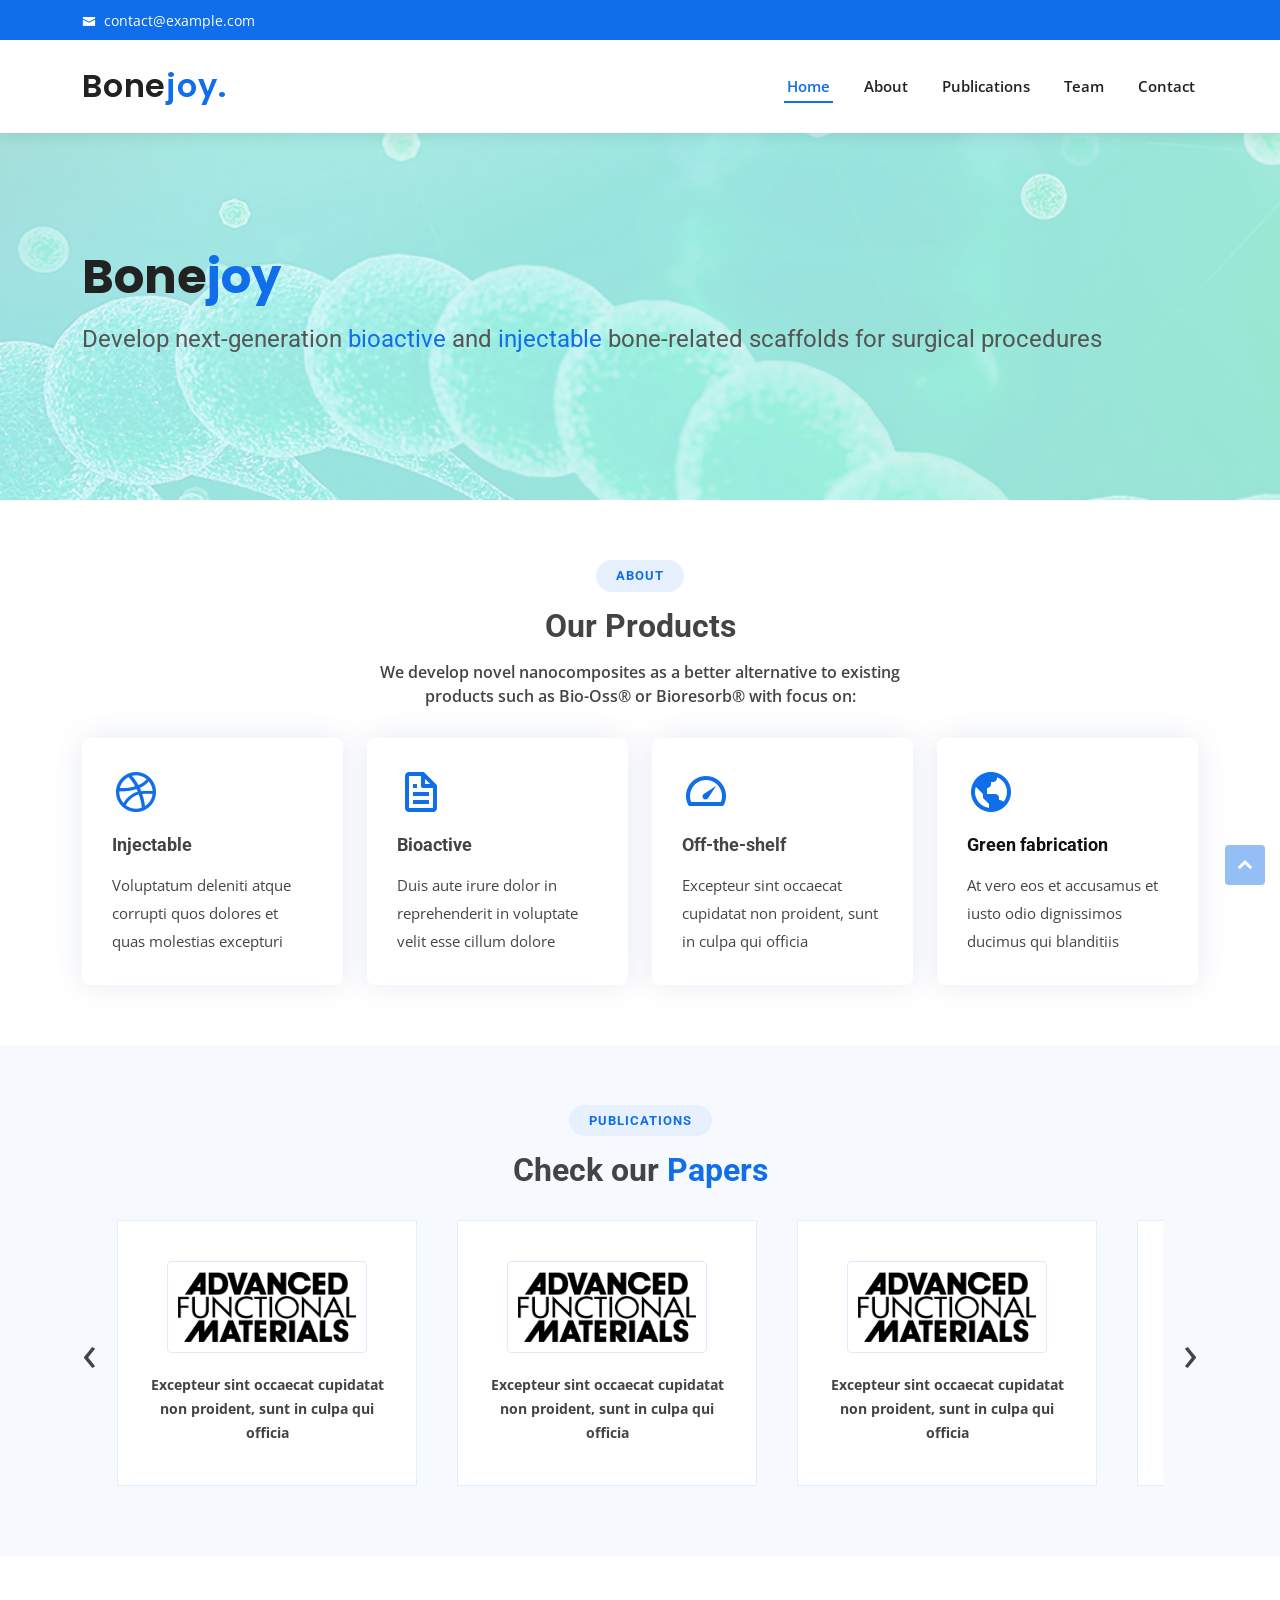
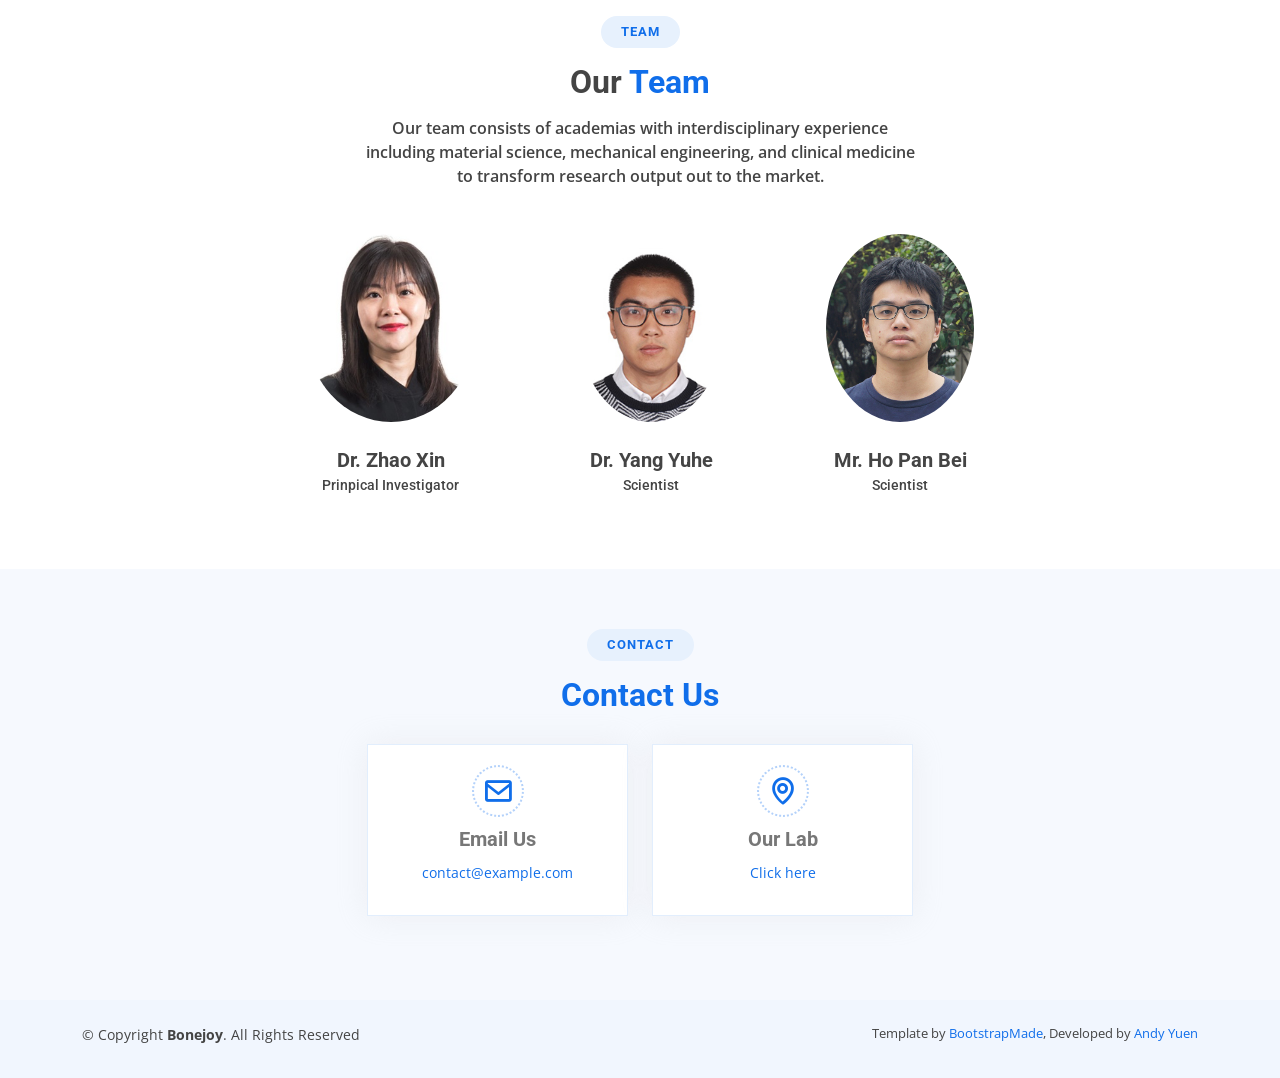
==== index.html @ 1396956a "first commit" ====
<!DOCTYPE html>
<html lang="en">

<head>
  <meta charset="utf-8">
  <meta content="width=device-width, initial-scale=1.0" name="viewport">

  <title>BizLand Bootstrap Template - Index</title>
  <meta content="" name="description">
  <meta content="" name="keywords">

  <!-- Favicons -->
  <link href="assets/img/favicon.png" rel="icon">
  <link href="assets/img/apple-touch-icon.png" rel="apple-touch-icon">

  <!-- Google Fonts -->
  <link href="https://fonts.googleapis.com/css?family=Open+Sans:300,300i,400,400i,600,600i,700,700i|Roboto:300,300i,400,400i,500,500i,600,600i,700,700i|Poppins:300,300i,400,400i,500,500i,600,600i,700,700i" rel="stylesheet">

  <!-- Vendor CSS Files -->
  <link href="assets/vendor/bootstrap/css/bootstrap.min.css" rel="stylesheet">
  <link href="assets/vendor/icofont/icofont.min.css" rel="stylesheet">
  <link href="assets/vendor/boxicons/css/boxicons.min.css" rel="stylesheet">
  <link href="assets/vendor/owl.carousel/assets/owl.carousel.min.css" rel="stylesheet">
  <link href="assets/vendor/venobox/venobox.css" rel="stylesheet">
  <link href="assets/vendor/aos/aos.css" rel="stylesheet">

  <!-- Template Main CSS File -->
  <link href="assets/css/style.css" rel="stylesheet">

  <!-- =======================================================
  * Template Name: BizLand - v2.0.3
  * Template URL: https://bootstrapmade.com/bizland-bootstrap-business-template/
  * Author: BootstrapMade.com
  * License: https://bootstrapmade.com/license/
  ======================================================== -->
</head>

<body onload="init()">

  <!-- ======= Top Bar ======= -->
  <div id="topbar" class="d-none d-lg-flex align-items-center fixed-top">
    <div class="container d-flex">
      <div class="contact-info me-auto">
        <i class="icofont-envelope"></i> <a href="mailto:contact@example.com">contact@example.com</a>
      </div>
      <!--
      <div class="change-lang">
          <a href="./index.html"> CN </a>
          <a href="./index.html"> EN </a>
      </div>
      -->
    </div>
  </div>

  <!-- ======= Header ======= -->
  <header id="header" class="fixed-top">
    <div class="container d-flex align-items-center">

      <h1 class="logo me-auto"><a href="index.html">Bone<span>joy.</span></a></h1>
      <!-- Uncomment below if you prefer to use an image logo -->
      <!-- <a href="index.html" class="logo me-auto"><img src="assets/img/logo.png" alt=""></a>-->

      <nav class="nav-menu d-none d-lg-block">
        <ul>
          <li class="active"><a href="index.html">Home</a></li>
          <li><a href="#featured-services">About</a></li>
          <li><a href="#services">Publications</a></li>
          <li><a href="#team">Team</a></li>
          <li><a href="#contact">Contact</a></li>
          <div class='mobile-nav-sep' style='display: none;'></div>
          <li class="drop-down mobile-nav-lang" style="display: none;">
          <a href="">Language</a>
            <ul>
              <li><a href="#">CN</a></li>
              <li><a href="#">EN</a></li>
            </ul>
          </li>
        </ul>
      </nav><!-- .nav-menu -->

    </div>
  </header><!-- End Header -->

  <!-- ======= Hero Section ======= -->
  <section id="hero" class="d-flex align-items-center">
    <div class="container" data-aos="zoom-out" data-aos-delay="100">
      <h1>Bone<span>joy<span></h1>
      <h2>Develop next-generation <span style='color: #106eea;'>bioactive</span> and
      <span style='color: #106eea;'>injectable</span> bone-related scaffolds for surgical procedures </h2>
    </div>
  </section><!-- End Hero -->

  <main id="main">

    <!-- ======= Featured Services Section ======= -->
    <section id="featured-services" class="featured-services">
      <div class="container" data-aos="fade-up">

        <div class="section-title">
          <h2>About</h2>
          <h3>Our Products</h3>
          <p>We develop novel nanocomposites as a better alternative to existing products such as Bio-Oss® or Bioresorb® with focus on: </p>
        </div>

        <div class="row">
          <div class="col-md-6 col-lg-3 d-flex align-items-stretch mb-5 mb-lg-0">
            <div class="icon-box" data-aos="fade-up" data-aos-delay="100">
              <div class="icon"><i class="bx bxl-dribbble"></i></div>
              <h4 class="title">Injectable</h4>
              <p class="description">Voluptatum deleniti atque corrupti quos dolores et quas molestias excepturi</p>
            </div>
          </div>

          <div class="col-md-6 col-lg-3 d-flex align-items-stretch mb-5 mb-lg-0">
            <div class="icon-box" data-aos="fade-up" data-aos-delay="200">
              <div class="icon"><i class="bx bx-file"></i></div>
              <h4 class="title">Bioactive</h4>
              <p class="description">Duis aute irure dolor in reprehenderit in voluptate velit esse cillum dolore</p>
            </div>
          </div>

          <div class="col-md-6 col-lg-3 d-flex align-items-stretch mb-5 mb-lg-0">
            <div class="icon-box" data-aos="fade-up" data-aos-delay="300">
              <div class="icon"><i class="bx bx-tachometer"></i></div>
              <h4 class="title">Off-the-shelf</h4>
              <p class="description">Excepteur sint occaecat cupidatat non proident, sunt in culpa qui officia</p>
            </div>
          </div>

          <div class="col-md-6 col-lg-3 d-flex align-items-stretch mb-5 mb-lg-0">
            <div class="icon-box" data-aos="fade-up" data-aos-delay="400">
              <div class="icon"><i class="bx bx-world"></i></div>
              <h4 class="title"><a href="">Green fabrication</a></h4>
              <p class="description">At vero eos et accusamus et iusto odio dignissimos ducimus qui blanditiis</p>
            </div>
          </div>

        </div>

      </div>
    </section><!-- End Featured Services Section -->

    <!-- ======= Services Section ======= -->
    <section id="services" class="services section-bg">
      <div class="container" data-aos="fade-up">

        <div class="section-title paper-title">
          <h2>Publications</h2>
          <h3>Check our <span>Papers</span></h3>
          <!--
          <p>Ut possimus qui ut temporibus culpa velit eveniet modi omnis est adipisci expedita at voluptas atque vitae autem.</p>
          -->
        </div>

        <div class='paper-slider-wrapper'>

          <div id="left-arrow" class="slider-arrow">
            <span onclick="slide(this);">&#x2039;</span>
          </div>

          <div class="paper-slider" id="paper-slider">
            <div class="paper-row" id="paper-row">

                <div class="icon-box paper-block">
                  <div class="icon">
                    <img src="./assets/img/publications/AFM.jpg" style='width:100%'/>
                  </div>
                  <p><b>Excepteur sint occaecat cupidatat non proident, sunt in culpa qui officia</b></p>
                </div>

                <div class="icon-box paper-block">
                  <div class="icon">
                    <img src="./assets/img/publications/AFM.jpg" style='width:100%'/>
                  </div>
                  <p><b>Excepteur sint occaecat cupidatat non proident, sunt in culpa qui officia</b></p>
                </div>

                <div class="icon-box paper-block">
                  <div class="icon">
                    <img src="./assets/img/publications/AFM.jpg" style='width:100%'/>
                  </div>
                  <p><b>Excepteur sint occaecat cupidatat non proident, sunt in culpa qui officia</b></p>
                </div>

                <div class="icon-box paper-block">
                  <div class="icon">
                    <img src="./assets/img/publications/AFM.jpg" style='width:100%'/>
                  </div>
                  <p><b>Excepteur sint occaecat cupidatat non proident, sunt in culpa qui officia</b></p>
                </div>

                <div class="icon-box paper-block">
                  <div class="icon">
                    <img src="./assets/img/publications/AFM.jpg" style='width:100%'/>
                  </div>
                  <p><b>Excepteur sint occaecat cupidatat non proident, sunt in culpa qui officia</b></p>
                </div>

                <div class="icon-box paper-block">
                  <div class="icon">
                    <img src="./assets/img/publications/AFM.jpg" style='width:100%'/>
                  </div>
                  <p><b>Excepteur sint occaecat cupidatat non proident, sunt in culpa qui officia</b></p>
                </div>

                <div class="icon-box paper-block">
                  <div class="icon">
                    <img src="./assets/img/publications/AFM.jpg" style='width:100%'/>
                  </div>
                  <p><b>Excepteur sint occaecat cupidatat non proident, sunt in culpa qui officia</b></p>
                </div>

                <div class="icon-box paper-block">
                  <div class="icon">
                    <img src="./assets/img/publications/AFM.jpg" style='width:100%'/>
                  </div>
                  <p><b>Excepteur sint occaecat cupidatat non proident, sunt in culpa qui officia</b></p>
                </div>

                <div class="icon-box paper-block">
                  <div class="icon">
                    <img src="./assets/img/publications/AFM.jpg" style='width:100%'/>
                  </div>
                  <p><b>Excepteur sint occaecat cupidatat non proident, sunt in culpa qui officia</b></p>
                </div>

                <div class="icon-box paper-block">
                  <div class="icon">
                    <img src="./assets/img/publications/AFM.jpg" style='width:100%'/>
                  </div>
                  <p><b>Excepteur sint occaecat cupidatat non proident, sunt in culpa qui officia</b></p>
                </div>

                <div class="icon-box paper-block">
                  <div class="icon">
                    <img src="./assets/img/publications/AFM.jpg" style='width:100%'/>
                  </div>
                  <p><b>Excepteur sint occaecat cupidatat non proident, sunt in culpa qui officia</b></p>
                </div>

            </div>
          </div>

          <div id="right-arrow" class="slider-arrow">
            <span onclick="slide(this)">&#x203A;</span>
          </div>

        </div>

      </div>
    </section><!-- End Services Section -->

    <!-- ======= Team Section ======= -->
    <section id="team" class="team">
      <div class="container" data-aos="fade-up" style="">

        <div class="section-title">
          <h2>Team</h2>
          <h3>Our <span>Team</span></h3>
          <p>Our team consists of academias with interdisciplinary experience including material science, mechanical engineering, and clinical medicine to transform research output out to the market.</p>
        </div>

        <div style="width: 100%; display: flex; justify-content: center;">
          <div class="teamRow" style='display:flex; flex-direction: row; justify-content: space-between; align-items: flex-start; flex-wrap: wrap;'>

            <div class="testimonial-item" onclick="window.open('http://www.zhaobiomaterialsgroup.com/Team?product_id=10');">
              <img src="assets/img/team/xz.png" class="testimonial-img" alt="">
              <h3>Dr. Zhao Xin</h3>
              <h4>Prinpical Investigator</h4>
            </div>

            <div class="testimonial-item" onclick="window.open('http://www.zhaobiomaterialsgroup.com/Team?product_id=4');">
              <img src="assets/img/team/yuhe.jpg" class="testimonial-img" alt="">
              <h3>Dr. Yang Yuhe</h3>
              <h4>Scientist</h4>
            </div>

            <div class="testimonial-item"  onclick="window.open('http://www.zhaobiomaterialsgroup.com/Team?product_id=11');">
              <img src="assets/img/team/beibei.jpg" class="testimonial-img" alt="">
              <h3>Mr. Ho Pan Bei</h3>
              <h4>Scientist</h4>
            </div>
          </div>
        </div>

      </div>
    </section><!-- End Team Section -->

    <!-- ======= Contact Section ======= -->
    <section id="contact" class="contact section-bg">
      <div class="container" data-aos="fade-up">

        <div class="section-title">
          <h2>Contact</h2>
          <h3><span>Contact Us</span></h3>
          <!--
          <p>Ut possimus qui ut temporibus culpa velit eveniet modi omnis est adipisci expedita at voluptas atque vitae autem.</p>
          -->
        </div>

        <div class="row" style='justify-content: center;' data-aos="fade-up" data-aos-delay="100">

          <div class="col-lg-3 col-md-6">
            <div class="info-box  mb-4">
              <i class="bx bx-envelope"></i>
              <h3>Email Us</h3>
              <p><a href="">contact@example.com</a></p>
            </div>
          </div>

          <div class="col-lg-3 col-md-6">
            <div class="info-box  mb-4">
              <i class="bx bx-map"></i>
              <h3>Our Lab</h3>
              <p><a href="http://www.zhaobiomaterialsgroup.com/">Click here</a></p>
            </div>
          </div>

        </div>

      </div>
    </section><!-- End Contact Section -->

  </main><!-- End #main -->

  <!-- ======= Footer ======= -->
  <footer id="footer">

    <div class="container py-4">
      <div class="copyright">
        &copy; Copyright <strong><span>Bonejoy</span></strong>. All Rights Reserved
      </div>
      <div class="credits">
        <!-- All the links in the footer should remain intact. -->
        <!-- You can delete the links only if you purchased the pro version. -->
        <!-- Licensing information: https://bootstrapmade.com/license/ -->
        <!-- Purchase the pro version with working PHP/AJAX contact form: https://bootstrapmade.com/bizland-bootstrap-business-template/ -->
        Template by <a href="https://bootstrapmade.com/">BootstrapMade</a>, Developed by <a href="https://github.com/andy897221">Andy Yuen</a>
      </div>
    </div>
  </footer><!-- End Footer -->

  <div id="preloader"></div>
  <a href="#" class="back-to-top"><i class="icofont-simple-up"></i></a>

  <!-- Vendor JS Files -->
  <script src="assets/vendor/jquery/jquery.min.js"></script>
  <script src="assets/vendor/bootstrap/js/bootstrap.bundle.min.js"></script>
  <script src="assets/vendor/jquery.easing/jquery.easing.min.js"></script>
  <script src="assets/vendor/php-email-form/validate.js"></script>
  <script src="assets/vendor/waypoints/jquery.waypoints.min.js"></script>
  <script src="assets/vendor/counterup/counterup.min.js"></script>
  <script src="assets/vendor/owl.carousel/owl.carousel.min.js"></script>
  <script src="assets/vendor/isotope-layout/isotope.pkgd.min.js"></script>
  <script src="assets/vendor/venobox/venobox.min.js"></script>
  <script src="assets/vendor/aos/aos.js"></script>

  <!-- Template Main JS File -->
  <script src="assets/js/main.js"></script>
  <script src="assets/js/myMain.js"></script>

</body>

</html>
---- assets/css/style.css ----
/**
* Template Name: BizLand - v2.0.3
* Template URL: https://bootstrapmade.com/bizland-bootstrap-business-template/
* Author: BootstrapMade.com
* License: https://bootstrapmade.com/license/
*/

/*--------------------------------------------------------------
# General
--------------------------------------------------------------*/
body {
  font-family: "Open Sans", sans-serif;
  color: #444444;
}

a {
  color: #106eea;
  text-decoration: none;
}

a:hover {
  color: #3b8af2;
  text-decoration: none;
}

h1, h2, h3, h4, h5, h6 {
  font-family: "Roboto", sans-serif;
}

@media (prefers-reduced-motion: no-preference) {
  :root {
    scroll-behavior: auto;
  }
}

/*--------------------------------------------------------------
# Preloader
--------------------------------------------------------------*/
#preloader {
  position: fixed;
  top: 0;
  left: 0;
  right: 0;
  bottom: 0;
  z-index: 9999;
  overflow: hidden;
  background: #fff;
}

#preloader:before {
  content: "";
  position: fixed;
  top: calc(50% - 30px);
  left: calc(50% - 30px);
  border: 6px solid #106eea;
  border-top-color: #e2eefd;
  border-radius: 50%;
  width: 60px;
  height: 60px;
  -webkit-animation: animate-preloader 1s linear infinite;
  animation: animate-preloader 1s linear infinite;
}

@-webkit-keyframes animate-preloader {
  0% {
    transform: rotate(0deg);
  }
  100% {
    transform: rotate(360deg);
  }
}

@keyframes animate-preloader {
  0% {
    transform: rotate(0deg);
  }
  100% {
    transform: rotate(360deg);
  }
}

/*--------------------------------------------------------------
# Back to top button
--------------------------------------------------------------*/
.back-to-top {
  position: fixed;
  display: none;
  right: 15px;
  bottom: 15px;
  z-index: 99999;
}

.back-to-top i {
  display: flex;
  align-items: center;
  justify-content: center;
  font-size: 24px;
  width: 40px;
  height: 40px;
  border-radius: 4px;
  background: #106eea;
  color: #fff;
  transition: all 0.4s;
}

.back-to-top i:hover {
  background: #3284f1;
  color: #fff;
}

/*--------------------------------------------------------------
# Disable aos animation delay on mobile devices
--------------------------------------------------------------*/
@media screen and (max-width: 768px) {
  [data-aos-delay] {
    transition-delay: 0 !important;
  }
}

/*--------------------------------------------------------------
# Top Bar
--------------------------------------------------------------*/

.change-lang a {
  color: white;
  margin: 0 5px;
}

.change-lang a:hover {
  text-decoration-color: white;
  text-decoration: underline !important;
}

#topbar {
  background: #106eea;
  height: 40px;
  font-size: 14px;
  transition: all 0.5s;
  color: #fff;
}

#topbar.topbar-scrolled {
  top: -40px;
}

#topbar .contact-info a {
  line-height: 1;
  color: #fff;
  transition: 0.3s;
}

#topbar .contact-info a:hover {
  text-decoration: underline;
}

#topbar .contact-info i {
  padding-right: 4px;
  margin-left: 15px;
}

#topbar .contact-info i:first-child {
  margin-left: 0;
}

#topbar .social-links a {
  color: rgba(255, 255, 255, 0.6);
  padding-left: 15px;
  display: inline-block;
  line-height: 1px;
  transition: 0.3s;
}

#topbar .social-links a:hover {
  color: #fff;
}

/*--------------------------------------------------------------
# Header
--------------------------------------------------------------*/
#header {
  background: #fff;
  transition: all 0.5s;
  z-index: 997;
  padding: 25px 0;
  top: 40px;
  box-shadow: 0px 2px 15px rgba(0, 0, 0, 0.1);
}

#header.header-scrolled {
  top: 0;
  padding: 15px;
}

#header .logo {
  font-size: 32px;
  margin: 0;
  padding: 0;
  line-height: 1;
  font-weight: 600;
  letter-spacing: 0.8px;
  font-family: "Poppins", sans-serif;
}

#header .logo a {
  color: #222222;
}

#header .logo a span {
  color: #106eea;
}

#header .logo img {
  max-height: 40px;
}

@media (max-width: 992px) {
  #header {
    padding: 15px;
    top: 0;
  }
  #header .logo {
    font-size: 28px;
  }
}

/*--------------------------------------------------------------
# Navigation Menu
--------------------------------------------------------------*/
/* Desktop Navigation */
.nav-menu ul {
  margin: 0;
  padding: 0;
  list-style: none;
}

.nav-menu > ul {
  display: flex;
}

.nav-menu > ul > li {
  position: relative;
  white-space: nowrap;
  padding: 10px 0 10px 28px;
}

.nav-menu a {
  display: block;
  position: relative;
  color: #222222;
  transition: 0.3s;
  font-size: 15px;
  font-weight: 600;
  padding: 0 3px;
  font-family: "Open Sans", sans-serif;
}

.nav-menu > ul > li > a:before {
  content: "";
  position: absolute;
  width: 100%;
  height: 2px;
  bottom: -5px;
  left: 0;
  background-color: #106eea;
  visibility: hidden;
  width: 0px;
  transition: all 0.3s ease-in-out 0s;
}

.nav-menu a:hover:before, .nav-menu li:hover > a:before, .nav-menu .active > a:before {
  visibility: visible;
  width: 100%;
}

.nav-menu a:hover, .nav-menu .active > a, .nav-menu li:hover > a {
  color: #106eea;
}

.nav-menu .drop-down ul {
  display: block;
  position: absolute;
  left: 26px;
  top: calc(100% + 30px);
  z-index: 99;
  opacity: 0;
  visibility: hidden;
  padding: 10px 0;
  background: #fff;
  box-shadow: 0px 0px 30px rgba(127, 137, 161, 0.25);
  transition: 0.3s;
}

.nav-menu .drop-down:hover > ul {
  opacity: 1;
  top: 100%;
  visibility: visible;
}

.nav-menu .drop-down li {
  min-width: 180px;
  position: relative;
}

.nav-menu .drop-down ul a {
  padding: 10px 20px;
  font-size: 14px;
  font-weight: 500;
  text-transform: none;
  color: #062b5b;
}

.nav-menu .drop-down ul a:hover, .nav-menu .drop-down ul .active > a, .nav-menu .drop-down ul li:hover > a {
  color: #106eea;
}

.nav-menu .drop-down > a:after {
  content: "\ea99";
  font-family: IcoFont;
  padding-left: 5px;
}

.nav-menu .drop-down .drop-down ul {
  top: 0;
  left: calc(100% - 30px);
}

.nav-menu .drop-down .drop-down:hover > ul {
  opacity: 1;
  top: 0;
  left: 100%;
}

.nav-menu .drop-down .drop-down > a {
  padding-right: 35px;
}

.nav-menu .drop-down .drop-down > a:after {
  content: "\eaa0";
  font-family: IcoFont;
  position: absolute;
  right: 15px;
}

@media (max-width: 1366px) {
  .nav-menu .drop-down .drop-down ul {
    left: -90%;
  }
  .nav-menu .drop-down .drop-down:hover > ul {
    left: -100%;
  }
  .nav-menu .drop-down .drop-down > a:after {
    content: "\ea9d";
  }
}

/* Mobile Navigation */
.mobile-nav .mobile-nav-sep {
  display: block !important;
  border-top: 1px solid grey;
  width: 200px;
  margin: 10px 0 10px 15px !important;
}

.mobile-nav .mobile-nav-lang {
  display: flex !important;
}

.mobile-nav-toggle {
  position: fixed;
  right: 15px;
  top: 15px;
  z-index: 9998;
  border: 0;
  background: none;
  font-size: 24px;
  transition: all 0.4s;
  outline: none !important;
  line-height: 1;
  cursor: pointer;
  text-align: right;
}

.mobile-nav-toggle i {
  color: #222222;
}

.mobile-nav {
  position: fixed;
  top: 55px;
  right: 15px;
  bottom: 15px;
  left: 15px;
  z-index: 9999;
  overflow-y: auto;
  background: #fff;
  transition: ease-in-out 0.2s;
  opacity: 0;
  visibility: hidden;
  border-radius: 10px;
  padding: 10px 0;
}

.mobile-nav * {
  margin: 0;
  padding: 0;
  list-style: none;
}

.mobile-nav a {
  display: block;
  position: relative;
  color: #222222;
  padding: 10px 20px;
  font-weight: 500;
  outline: none;
}

.mobile-nav a:hover, .mobile-nav .active > a, .mobile-nav li:hover > a {
  color: #106eea;
  text-decoration: none;
}

.mobile-nav .drop-down > a:after {
  content: "\ea99";
  font-family: IcoFont;
  padding-left: 10px;
  position: absolute;
  right: 15px;
}

.mobile-nav .active.drop-down > a:after {
  content: "\eaa1";
}

.mobile-nav .drop-down > a {
  padding-right: 35px;
}

.mobile-nav .drop-down ul {
  display: none;
  overflow: hidden;
}

.mobile-nav .drop-down li {
  padding-left: 20px;
}

.mobile-nav-overly {
  width: 100%;
  height: 100%;
  z-index: 9997;
  top: 0;
  left: 0;
  position: fixed;
  background: rgba(9, 9, 9, 0.6);
  overflow: hidden;
  display: none;
  transition: ease-in-out 0.2s;
}

.mobile-nav-active {
  overflow: hidden;
}

.mobile-nav-active .mobile-nav {
  opacity: 1;
  visibility: visible;
}

.mobile-nav-active .mobile-nav-toggle i {
  color: #fff;
}

/*--------------------------------------------------------------
# Hero Section
--------------------------------------------------------------*/

#hero {
  width: 100%;
  /*height: 75vh;*/
  height: 500px;
  background: url("../img/myhero-bg.jpg") top left;
  background-size: cover;
  position: relative;
}

#hero:before {
  content: "";
  background: rgba(255, 255, 255, 0.6);
  position: absolute;
  bottom: 0;
  top: 0;
  left: 0;
  right: 0;
}

#hero .container {
  position: relative;
  padding-top: 132px;
}

@media (max-width: 992px) {
  #hero .container {
    padding-top: 58px;
  }
}

#hero h1 {
  margin: 0;
  font-size: 48px;
  font-weight: 700;
  line-height: 56px;
  color: #222222;
  font-family: "Poppins", sans-serif;
}

#hero h1 span {
  color: #106eea;
}

#hero h2 {
  color: #555555;
  margin: 20px 0 30px 0;
  font-size: 24px;
  font-weight: 400;
}

#hero .btn-get-started {
  font-family: "Roboto", sans-serif;
  text-transform: uppercase;
  font-weight: 500;
  font-size: 14px;
  letter-spacing: 1px;
  display: inline-block;
  padding: 10px 28px;
  border-radius: 4px;
  transition: 0.5s;
  color: #fff;
  background: #106eea;
}

#hero .btn-get-started:hover {
  background: #247cf0;
}

#hero .btn-watch-video {
  font-size: 16px;
  display: inline-block;
  padding: 10px 25px 8px 40px;
  transition: 0.5s;
  margin-left: 25px;
  color: #222222;
  position: relative;
  font-weight: 600;
}

#hero .btn-watch-video i {
  color: #106eea;
  font-size: 32px;
  position: absolute;
  left: 0;
  top: 7px;
  transition: 0.3s;
}

#hero .btn-watch-video:hover {
  color: #106eea;
}

#hero .btn-watch-video:hover i {
  color: #3b8af2;
}

@media (min-width: 1024px) {
  #hero {
    background-attachment: fixed;
  }
}

@media (max-width: 768px) {
  #hero {
    height: 100vh;
  }
  #hero h1 {
    font-size: 28px;
    line-height: 36px;
  }
  #hero h2 {
    font-size: 18px;
    line-height: 24px;
    margin-bottom: 30px;
  }
  #hero .btn-get-started, #hero .btn-watch-video {
    font-size: 13px;
  }
}

@media (max-height: 500px) {
  #hero {
    height: 120vh;
  }
}

/*--------------------------------------------------------------
# Sections General
--------------------------------------------------------------*/
section {
  padding: 60px 0;
  overflow: hidden;
}

.section-bg {
  background-color: #f6f9fe;
}

.section-title {
  text-align: center;
  padding-bottom: 30px;
}

.section-title h2 {
  font-size: 13px;
  letter-spacing: 1px;
  font-weight: 700;
  padding: 8px 20px;
  margin: 0;
  background: #e7f1fd;
  color: #106eea;
  display: inline-block;
  text-transform: uppercase;
  border-radius: 50px;
}

.section-title h3 {
  margin: 15px 0 0 0;
  font-size: 32px;
  font-weight: 700;
}

.section-title h3 span {
  color: #106eea;
}

.section-title p {
  margin: 15px auto 0 auto;
  font-weight: 600;
}

@media (min-width: 1024px) {
  .section-title p {
    width: 50%;
  }
}

/*--------------------------------------------------------------
# Breadcrumbs
--------------------------------------------------------------*/
.breadcrumbs {
  padding: 20px 0;
  background-color: #f1f6fe;
  min-height: 40px;
  margin-top: 134px;
}

@media (max-width: 992px) {
  .breadcrumbs {
    margin-top: 58px;
  }
}

.breadcrumbs h2 {
  font-size: 24px;
  font-weight: 300;
  margin: 0;
}

@media (max-width: 992px) {
  .breadcrumbs h2 {
    margin: 0 0 10px 0;
  }
}

.breadcrumbs ol {
  display: flex;
  flex-wrap: wrap;
  list-style: none;
  padding: 0;
  margin: 0;
  font-size: 14px;
}

.breadcrumbs ol li + li {
  padding-left: 10px;
}

.breadcrumbs ol li + li::before {
  display: inline-block;
  padding-right: 10px;
  color: #6c757d;
  content: "/";
}

@media (max-width: 768px) {
  .breadcrumbs .d-flex {
    display: block !important;
  }
  .breadcrumbs ol {
    display: block;
  }
  .breadcrumbs ol li {
    display: inline-block;
  }
}

/*--------------------------------------------------------------
# Featured Services
--------------------------------------------------------------*/

.featured-services .icon-box {
  padding: 30px;
  position: relative;
  overflow: hidden;
  background: #fff;
  box-shadow: 0 0 29px 0 rgba(68, 88, 144, 0.12);
  transition: all 0.3s ease-in-out;
  border-radius: 8px;
  z-index: 1;
}

.featured-services .icon-box::before {
  content: '';
  position: absolute;
  background: #cbe0fb;
  right: 0;
  left: 0;
  bottom: 0;
  top: 100%;
  transition: all 0.3s;
  z-index: -1;
}

.featured-services .icon-box:hover::before {
  background: #106eea;
  top: 0;
  border-radius: 0px;
}

.featured-services .icon {
  margin-bottom: 15px;
}

.featured-services .icon i {
  font-size: 48px;
  line-height: 1;
  color: #106eea;
  transition: all 0.3s ease-in-out;
}

.featured-services .title {
  font-weight: 700;
  margin-bottom: 15px;
  font-size: 18px;
}

.featured-services .title a {
  color: #111;
}

.featured-services .description {
  font-size: 15px;
  line-height: 28px;
  margin-bottom: 0;
}

.featured-services .icon-box:hover .title a, .featured-services .icon-box:hover .description {
  color: #fff;
}

.featured-services .icon-box:hover .icon i {
  color: #fff;
}

/*--------------------------------------------------------------
# About
--------------------------------------------------------------*/
.about .content h3 {
  font-weight: 600;
  font-size: 26px;
}

.about .content ul {
  list-style: none;
  padding: 0;
}

.about .content ul li {
  display: flex;
  align-items: flex-start;
  margin-bottom: 35px;
}

.about .content ul li:first-child {
  margin-top: 35px;
}

.about .content ul i {
  background: #fff;
  box-shadow: 0px 6px 15px rgba(16, 110, 234, 0.12);
  font-size: 24px;
  padding: 20px;
  margin-right: 15px;
  color: #106eea;
  border-radius: 50px;
}

.about .content ul h5 {
  font-size: 18px;
  color: #555555;
}

.about .content ul p {
  font-size: 15px;
}

.about .content p:last-child {
  margin-bottom: 0;
}

/*--------------------------------------------------------------
# Skills
--------------------------------------------------------------*/
.skills .progress {
  height: 60px;
  display: block;
  background: none;
  border-radius: 0;
}

.skills .progress .skill {
  padding: 0;
  margin: 0 0 6px 0;
  text-transform: uppercase;
  display: block;
  font-weight: 600;
  font-family: "Poppins", sans-serif;
  color: #222222;
}

.skills .progress .skill .val {
  float: right;
  font-style: normal;
}

.skills .progress-bar-wrap {
  background: #e2eefd;
  height: 10px;
}

.skills .progress-bar {
  width: 1px;
  height: 10px;
  transition: .9s;
  background-color: #106eea;
}

/*--------------------------------------------------------------
# Counts
--------------------------------------------------------------*/
.counts {
  padding: 70px 0 60px;
}

.counts .count-box {
  padding: 30px 30px 25px 30px;
  width: 100%;
  position: relative;
  text-align: center;
  background: #f1f6fe;
}

.counts .count-box i {
  position: absolute;
  top: -28px;
  left: 50%;
  transform: translateX(-50%);
  font-size: 24px;
  background: #106eea;
  padding: 12px;
  color: #fff;
  border-radius: 50px;
  border: 5px solid #fff;
}

.counts .count-box span {
  font-size: 36px;
  display: block;
  font-weight: 600;
  color: #062b5b;
}

.counts .count-box p {
  padding: 0;
  margin: 0;
  font-family: "Roboto", sans-serif;
  font-size: 14px;
}

/*--------------------------------------------------------------
# Clients
--------------------------------------------------------------*/
.clients {
  padding: 15px 0;
  text-align: center;
}

.clients img {
  max-width: 45%;
  transition: all 0.4s ease-in-out;
  display: inline-block;
  padding: 15px 0;
}

.clients img:hover {
  transform: scale(1.15);
}

@media (max-width: 768px) {
  .clients img {
    max-width: 40%;
  }
}

/*--------------------------------------------------------------
# Services
--------------------------------------------------------------*/

@media (max-width: 992px) {

}

.paper-slider-wrapper {
  display: flex;
}

.slider-arrow {
  width: 20px;
  font-size: 50px;
  display: flex;
  align-items: center;
}

.slider-arrow > span {
  cursor: pointer;
}

.paper-title {
  padding-bottom: 20px !important;
}

.paper-slider {
  overflow-x: hidden;
}

#left-arrow {
  margin-right: 20px;
}

#right-arrow {
  margin-left: 20px;
}

.paper-row {
  display: flex;
  /* width: 2000px; */
  padding: 10px 0;
  position: relative;
  left: 0px;
  transition: all 300ms ease;
}

.paper-block:last-child {
  margin-right: 0 !important;
}

.paper-block:first-child {
  margin-left: 0 !important;
}

.paper-block {
  /* width: 300px !important; init by js*/
  margin: 0 20px;
  background-color: white;
}

.services .icon-box {
  text-align: center;
  border: 1px solid #e2eefd;
  padding: 40px 20px;
  transition: all ease-in-out 0.3s;
  background: #fff;
}

.services .icon-box .icon {
  margin: 0 auto;
  width: 200px;
  /* height: 64px; */
  padding: 10px;
  /* background: #f1f6fe; */
  border-radius: 4px;
  border: 1px solid #deebfd;
  display: flex;
  align-items: center;
  justify-content: center;
  margin-bottom: 20px;
  transition: ease-in-out 0.3s;
}

.services .icon-box .icon i {
  color: #3b8af2;
  font-size: 28px;
  transition: ease-in-out 0.3s;
}

.services .icon-box h4 {
  font-weight: 700;
  margin-bottom: 15px;
  font-size: 24px;
}

.services .icon-box h4 a {
  color: #222222;
  transition: ease-in-out 0.3s;
}

.services .icon-box p {
  line-height: 24px;
  font-size: 14px;
  margin-bottom: 0;
}

.services .icon-box:hover {
  border-color: #fff;
  box-shadow: 0px 0 25px 0 rgba(16, 110, 234, 0.1);
}

.services .icon-box:hover h4 a, .services .icon-box:hover .icon i {
  color: #106eea;
}

.services .icon-box:hover .icon {
  border-color: #106eea;
}

/*--------------------------------------------------------------
# Testimonials
--------------------------------------------------------------*/
.testimonials {
  padding: 80px 0;
  background: url("../img/testimonials-bg.jpg") no-repeat;
  background-position: center center;
  background-size: cover;
  position: relative;
}

.testimonials::before {
  content: "";
  position: absolute;
  left: 0;
  right: 0;
  top: 0;
  bottom: 0;
  background: rgba(0, 0, 0, 0.7);
}

.testimonials .section-header {
  margin-bottom: 40px;
}

.teamRow {
  width: 100%;
}

@media (min-width: 992px) {
  .teamRow {
    width: 700px !important;
  }
}


.testimonial-item {
  text-align: center;
  /* color: #fff; */
}

.testimonial-item .testimonial-img {
  height: 200px;
  border-radius: 50%;
  border: 6px solid rgba(255, 255, 255, 0.15);
  margin: 10px;
  cursor: pointer;
}

.testimonial-item h3 {
  font-size: 20px;
  font-weight: bold;
  margin: 10px 0 5px 0;
  /* color: #fff; */
}

.testimonial-item h4 {
  font-size: 14px;
  /* color: #ddd; */
  margin: 0 0 15px 0;
}

.testimonial-item .quote-icon-left,  .testimonial-item .quote-icon-right {
  color: rgba(255, 255, 255, 0.4);
  font-size: 26px;
}

.testimonial-item .quote-icon-left {
  display: inline-block;
  left: -5px;
  position: relative;
}

.testimonial-item .quote-icon-right {
  display: inline-block;
  right: -5px;
  position: relative;
  top: 10px;
}

.testimonial-item p {
  font-style: italic;
  margin: 0 auto 15px auto;
  /* color: #eee; */
}

.owl-nav,  .owl-dots {
  margin-top: 5px;
  text-align: center;
}

.owl-dot {
  display: inline-block;
  margin: 0 5px;
  width: 12px;
  height: 12px;
  border-radius: 50%;
  background-color: rgba(255, 255, 255, 0.4) !important;
}

.owl-dot.active {
  background-color: #106eea !important;
}

@media (min-width: 1024px) {
  .testimonials {
    background-attachment: fixed;
  }
}

@media (min-width: 992px) {
  .testimonial-item p {
    width: 80%;
  }
}

/*--------------------------------------------------------------
# Portfolio
--------------------------------------------------------------*/
.portfolio #portfolio-flters {
  padding: 0;
  margin: 0 auto 15px auto;
  list-style: none;
  text-align: center;
  border-radius: 50px;
  padding: 2px 15px;
}

.portfolio #portfolio-flters li {
  cursor: pointer;
  display: inline-block;
  padding: 10px 15px 8px 15px;
  font-size: 16px;
  font-weight: 600;
  line-height: 1;
  text-transform: uppercase;
  color: #444444;
  margin-bottom: 5px;
  transition: all 0.3s ease-in-out;
}

.portfolio #portfolio-flters li:hover, .portfolio #portfolio-flters li.filter-active {
  color: #106eea;
}

.portfolio #portfolio-flters li:last-child {
  margin-right: 0;
}

.portfolio .portfolio-item {
  margin-bottom: 30px;
}

.portfolio .portfolio-item .portfolio-info {
  opacity: 0;
  position: absolute;
  left: 30px;
  right: 30px;
  bottom: 0;
  z-index: 3;
  transition: all ease-in-out 0.3s;
  background: rgba(255, 255, 255, 0.9);
  padding: 15px;
}

.portfolio .portfolio-item .portfolio-info h4 {
  font-size: 18px;
  color: #fff;
  font-weight: 600;
  color: #222222;
}

.portfolio .portfolio-item .portfolio-info p {
  color: #555555;
  font-size: 14px;
  margin-bottom: 0;
}

.portfolio .portfolio-item .portfolio-info .preview-link, .portfolio .portfolio-item .portfolio-info .details-link {
  position: absolute;
  right: 40px;
  font-size: 24px;
  top: calc(50% - 18px);
  color: #3c3c3c;
}

.portfolio .portfolio-item .portfolio-info .preview-link:hover, .portfolio .portfolio-item .portfolio-info .details-link:hover {
  color: #106eea;
}

.portfolio .portfolio-item .portfolio-info .details-link {
  right: 10px;
}

.portfolio .portfolio-item .portfolio-links {
  opacity: 0;
  left: 0;
  right: 0;
  text-align: center;
  z-index: 3;
  position: absolute;
  transition: all ease-in-out 0.3s;
}

.portfolio .portfolio-item .portfolio-links a {
  color: #fff;
  margin: 0 2px;
  font-size: 28px;
  display: inline-block;
  transition: 0.3s;
}

.portfolio .portfolio-item .portfolio-links a:hover {
  color: #6ba7f5;
}

.portfolio .portfolio-item:hover .portfolio-info {
  opacity: 1;
  bottom: 20px;
}

/*--------------------------------------------------------------
# Portfolio Details
--------------------------------------------------------------*/
.portfolio-details {
  padding-top: 30px;
}

.portfolio-details .portfolio-details-container {
  position: relative;
}

.portfolio-details .portfolio-details-carousel {
  position: relative;
  z-index: 1;
}

.portfolio-details .portfolio-details-carousel .owl-nav, .portfolio-details .portfolio-details-carousel .owl-dots {
  margin-top: 5px;
  text-align: left;
}

.portfolio-details .portfolio-details-carousel .owl-dot {
  display: inline-block;
  margin: 0 10px 0 0;
  width: 12px;
  height: 12px;
  border-radius: 50%;
  background-color: #ddd !important;
}

.portfolio-details .portfolio-details-carousel .owl-dot.active {
  background-color: #106eea !important;
}

.portfolio-details .portfolio-info {
  padding: 30px;
  position: absolute;
  right: 0;
  bottom: -70px;
  background: #fff;
  box-shadow: 0px 2px 15px rgba(0, 0, 0, 0.1);
  z-index: 2;
}

.portfolio-details .portfolio-info h3 {
  font-size: 22px;
  font-weight: 700;
  margin-bottom: 20px;
  padding-bottom: 20px;
  border-bottom: 1px solid #eee;
}

.portfolio-details .portfolio-info ul {
  list-style: none;
  padding: 0;
  font-size: 15px;
}

.portfolio-details .portfolio-info ul li + li {
  margin-top: 10px;
}

.portfolio-details .portfolio-description {
  padding-top: 50px;
}

.portfolio-details .portfolio-description h2 {
  width: 50%;
  font-size: 26px;
  font-weight: 700;
  margin-bottom: 20px;
}

.portfolio-details .portfolio-description p {
  padding: 0 0 0 0;
}

@media (max-width: 768px) {
  .portfolio-details .portfolio-description h2 {
    width: 100%;
  }
  .portfolio-details .portfolio-info {
    position: static;
    margin-top: 30px;
  }
}

/*--------------------------------------------------------------
# Team
--------------------------------------------------------------*/
.team {
  padding: 60px 0;
}

.team .member {
  margin-bottom: 20px;
  overflow: hidden;
  border-radius: 4px;
  background: #fff;
  box-shadow: 0px 2px 15px rgba(16, 110, 234, 0.15);
}

.team .member .member-img {
  position: relative;
  overflow: hidden;
}

.team .member .social {
  position: absolute;
  left: 0;
  bottom: 30px;
  right: 0;
  opacity: 0;
  transition: ease-in-out 0.3s;
  text-align: center;
}

.team .member .social a {
  transition: color 0.3s;
  color: #222222;
  margin: 0 3px;
  padding-top: 7px;
  border-radius: 4px;
  width: 36px;
  height: 36px;
  background: rgba(16, 110, 234, 0.8);
  display: inline-block;
  transition: ease-in-out 0.3s;
  color: #fff;
}

.team .member .social a:hover {
  background: #3b8af2;
}

.team .member .social i {
  font-size: 18px;
}

.team .member .member-info {
  padding: 25px 15px;
}

.team .member .member-info h4 {
  font-weight: 700;
  margin-bottom: 5px;
  font-size: 18px;
  color: #222222;
}

.team .member .member-info span {
  display: block;
  font-size: 13px;
  font-weight: 400;
  color: #aaaaaa;
}

.team .member .member-info p {
  font-style: italic;
  font-size: 14px;
  line-height: 26px;
  color: #777777;
}

.team .member:hover .social {
  opacity: 1;
  bottom: 15px;
}

/*--------------------------------------------------------------
# Pricing
--------------------------------------------------------------*/
.pricing .box {
  padding: 20px;
  background: #fff;
  text-align: center;
  box-shadow: 0px 0px 4px rgba(0, 0, 0, 0.12);
  border-radius: 5px;
  position: relative;
  overflow: hidden;
}

.pricing .box h3 {
  font-weight: 400;
  margin: -20px -20px 20px -20px;
  padding: 20px 15px;
  font-size: 16px;
  font-weight: 600;
  color: #777777;
  background: #f8f8f8;
}

.pricing .box h4 {
  font-size: 36px;
  color: #106eea;
  font-weight: 600;
  font-family: "Poppins", sans-serif;
  margin-bottom: 20px;
}

.pricing .box h4 sup {
  font-size: 20px;
  top: -15px;
  left: -3px;
}

.pricing .box h4 span {
  color: #bababa;
  font-size: 16px;
  font-weight: 300;
}

.pricing .box ul {
  padding: 0;
  list-style: none;
  color: #444444;
  text-align: center;
  line-height: 20px;
  font-size: 14px;
}

.pricing .box ul li {
  padding-bottom: 16px;
}

.pricing .box ul i {
  color: #106eea;
  font-size: 18px;
  padding-right: 4px;
}

.pricing .box ul .na {
  color: #ccc;
  text-decoration: line-through;
}

.pricing .btn-wrap {
  margin: 20px -20px -20px -20px;
  padding: 20px 15px;
  background: #f8f8f8;
  text-align: center;
}

.pricing .btn-buy {
  background: #106eea;
  display: inline-block;
  padding: 8px 35px 10px 35px;
  border-radius: 4px;
  color: #fff;
  transition: none;
  font-size: 14px;
  font-weight: 400;
  font-family: "Roboto", sans-serif;
  font-weight: 600;
  transition: 0.3s;
}

.pricing .btn-buy:hover {
  background: #3b8af2;
}

.pricing .featured h3 {
  color: #fff;
  background: #106eea;
}

.pricing .advanced {
  width: 200px;
  position: absolute;
  top: 18px;
  right: -68px;
  transform: rotate(45deg);
  z-index: 1;
  font-size: 14px;
  padding: 1px 0 3px 0;
  background: #106eea;
  color: #fff;
}

/*--------------------------------------------------------------
# Frequently Asked Questions
--------------------------------------------------------------*/
.faq {
  padding: 60px 0;
}

.faq .faq-list {
  padding: 0;
  list-style: none;
}

.faq .faq-list li {
  padding: 0 0 20px 25px;
}

.faq .faq-list a {
  display: block;
  position: relative;
  font-family: #106eea;
  font-size: 18px;
  font-weight: 500;
  cursor: pointer;
}

.faq .faq-list i {
  font-size: 18px;
  position: absolute;
  left: -25px;
  top: 6px;
}

.faq .faq-list p {
  margin-bottom: 20px;
  font-size: 15px;
}

.faq .faq-list a.collapse {
  color: #106eea;
}

.faq .faq-list a.collapsed {
  color: #343a40;
}

.faq .faq-list a.collapsed:hover {
  color: #106eea;
}

.faq .faq-list a.collapsed i::before {
  content: "\eab2" !important;
}

/*--------------------------------------------------------------
# Contact
--------------------------------------------------------------*/
.contact .info-box {
  color: #444444;
  background-color: white;
  text-align: center;
  box-shadow: 0 0 30px rgba(214, 215, 216, 0.3);
  padding: 20px 0 30px 0;
  border: 1px solid #e2eefd;
}

.contact .info-box:hover {
  border-color: #fff;
  box-shadow: 0px 0 25px 0 rgba(16, 110, 234, 0.1);
}


.contact .info-box i {
  font-size: 32px;
  color: #106eea;
  border-radius: 50%;
  padding: 8px;
  border: 2px dotted #b3d1fa;
}

.contact .info-box h3 {
  font-size: 20px;
  color: #777777;
  font-weight: 700;
  margin: 10px 0;
}

.contact .info-box p {
  padding: 0;
  line-height: 24px;
  font-size: 14px;
  margin-bottom: 0;
}

.contact .php-email-form {
  box-shadow: 0 0 30px rgba(214, 215, 216, 0.4);
  padding: 30px;
}

.contact .php-email-form .validate {
  display: none;
  color: red;
  margin: 0 0 15px 0;
  font-weight: 400;
  font-size: 13px;
}

.contact .php-email-form .error-message {
  display: none;
  color: #fff;
  background: #ed3c0d;
  text-align: left;
  padding: 15px;
  font-weight: 600;
}

.contact .php-email-form .error-message br + br {
  margin-top: 25px;
}

.contact .php-email-form .sent-message {
  display: none;
  color: #fff;
  background: #18d26e;
  text-align: center;
  padding: 15px;
  font-weight: 600;
}

.contact .php-email-form .loading {
  display: none;
  background: #fff;
  text-align: center;
  padding: 15px;
}

.contact .php-email-form .loading:before {
  content: "";
  display: inline-block;
  border-radius: 50%;
  width: 24px;
  height: 24px;
  margin: 0 10px -6px 0;
  border: 3px solid #18d26e;
  border-top-color: #eee;
  -webkit-animation: animate-loading 1s linear infinite;
  animation: animate-loading 1s linear infinite;
}

.contact .php-email-form .form-group {
  margin-bottom: 20px;
}

.contact .php-email-form input, .contact .php-email-form textarea {
  border-radius: 0;
  box-shadow: none;
  font-size: 14px;
}

.contact .php-email-form input:focus, .contact .php-email-form textarea:focus {
  border-color: #106eea;
}

.contact .php-email-form input {
  padding: 10px 15px;
}

.contact .php-email-form textarea {
  padding: 12px 15px;
}

.contact .php-email-form button[type="submit"] {
  background: #106eea;
  border: 0;
  padding: 10px 30px;
  color: #fff;
  transition: 0.4s;
  border-radius: 4px;
}

.contact .php-email-form button[type="submit"]:hover {
  background: #3b8af2;
}

@-webkit-keyframes animate-loading {
  0% {
    transform: rotate(0deg);
  }
  100% {
    transform: rotate(360deg);
  }
}

@keyframes animate-loading {
  0% {
    transform: rotate(0deg);
  }
  100% {
    transform: rotate(360deg);
  }
}

/*--------------------------------------------------------------
# Footer
--------------------------------------------------------------*/
#footer {
  background: #fff;
  padding: 0 0 30px 0;
  color: #444444;
  font-size: 14px;
  background: #f1f6fe;
}

#footer .footer-newsletter {
  padding: 50px 0;
  background: #f1f6fe;
  text-align: center;
  font-size: 15px;
}

#footer .footer-newsletter h4 {
  font-size: 24px;
  margin: 0 0 20px 0;
  padding: 0;
  line-height: 1;
  font-weight: 600;
}

#footer .footer-newsletter form {
  margin-top: 30px;
  background: #fff;
  padding: 6px 10px;
  position: relative;
  border-radius: 4px;
  box-shadow: 0px 2px 15px rgba(0, 0, 0, 0.06);
  text-align: left;
}

#footer .footer-newsletter form input[type="email"] {
  border: 0;
  padding: 4px 8px;
  width: calc(100% - 100px);
}

#footer .footer-newsletter form input[type="submit"] {
  position: absolute;
  top: 0;
  right: 0;
  bottom: 0;
  border: 0;
  background: none;
  font-size: 16px;
  padding: 0 20px;
  background: #106eea;
  color: #fff;
  transition: 0.3s;
  border-radius: 0 4px 4px 0;
  box-shadow: 0px 2px 15px rgba(0, 0, 0, 0.1);
}

#footer .footer-newsletter form input[type="submit"]:hover {
  background: #0d58ba;
}

#footer .footer-top {
  padding: 60px 0 30px 0;
  background: #fff;
}

#footer .footer-top .footer-contact {
  margin-bottom: 30px;
}

#footer .footer-top .footer-contact h3 {
  font-size: 24px;
  margin: 0 0 15px 0;
  padding: 2px 0 2px 0;
  line-height: 1;
  font-weight: 700;
}

#footer .footer-top .footer-contact h3 span {
  color: #106eea;
}

#footer .footer-top .footer-contact p {
  font-size: 14px;
  line-height: 24px;
  margin-bottom: 0;
  font-family: "Roboto", sans-serif;
  color: #777777;
}

#footer .footer-top h4 {
  font-size: 16px;
  font-weight: bold;
  color: #444444;
  position: relative;
  padding-bottom: 12px;
}

#footer .footer-top .footer-links {
  margin-bottom: 30px;
}

#footer .footer-top .footer-links ul {
  list-style: none;
  padding: 0;
  margin: 0;
}

#footer .footer-top .footer-links ul i {
  padding-right: 2px;
  color: #106eea;
  font-size: 18px;
  line-height: 1;
}

#footer .footer-top .footer-links ul li {
  padding: 10px 0;
  display: flex;
  align-items: center;
}

#footer .footer-top .footer-links ul li:first-child {
  padding-top: 0;
}

#footer .footer-top .footer-links ul a {
  color: #777777;
  transition: 0.3s;
  display: inline-block;
  line-height: 1;
}

#footer .footer-top .footer-links ul a:hover {
  text-decoration: none;
  color: #106eea;
}

#footer .footer-top .social-links a {
  font-size: 18px;
  display: inline-block;
  background: #106eea;
  color: #fff;
  line-height: 1;
  padding: 8px 0;
  margin-right: 4px;
  border-radius: 4px;
  text-align: center;
  width: 36px;
  height: 36px;
  transition: 0.3s;
}

#footer .footer-top .social-links a:hover {
  background: #3b8af2;
  color: #fff;
  text-decoration: none;
}

#footer .copyright {
  text-align: center;
  float: left;
}

#footer .credits {
  float: right;
  text-align: center;
  font-size: 13px;
  color: #444444;
}

@media (max-width: 768px) {
  #footer .copyright, #footer .credits {
    float: none;
    text-align: center;
    padding: 2px 0;
  }
}
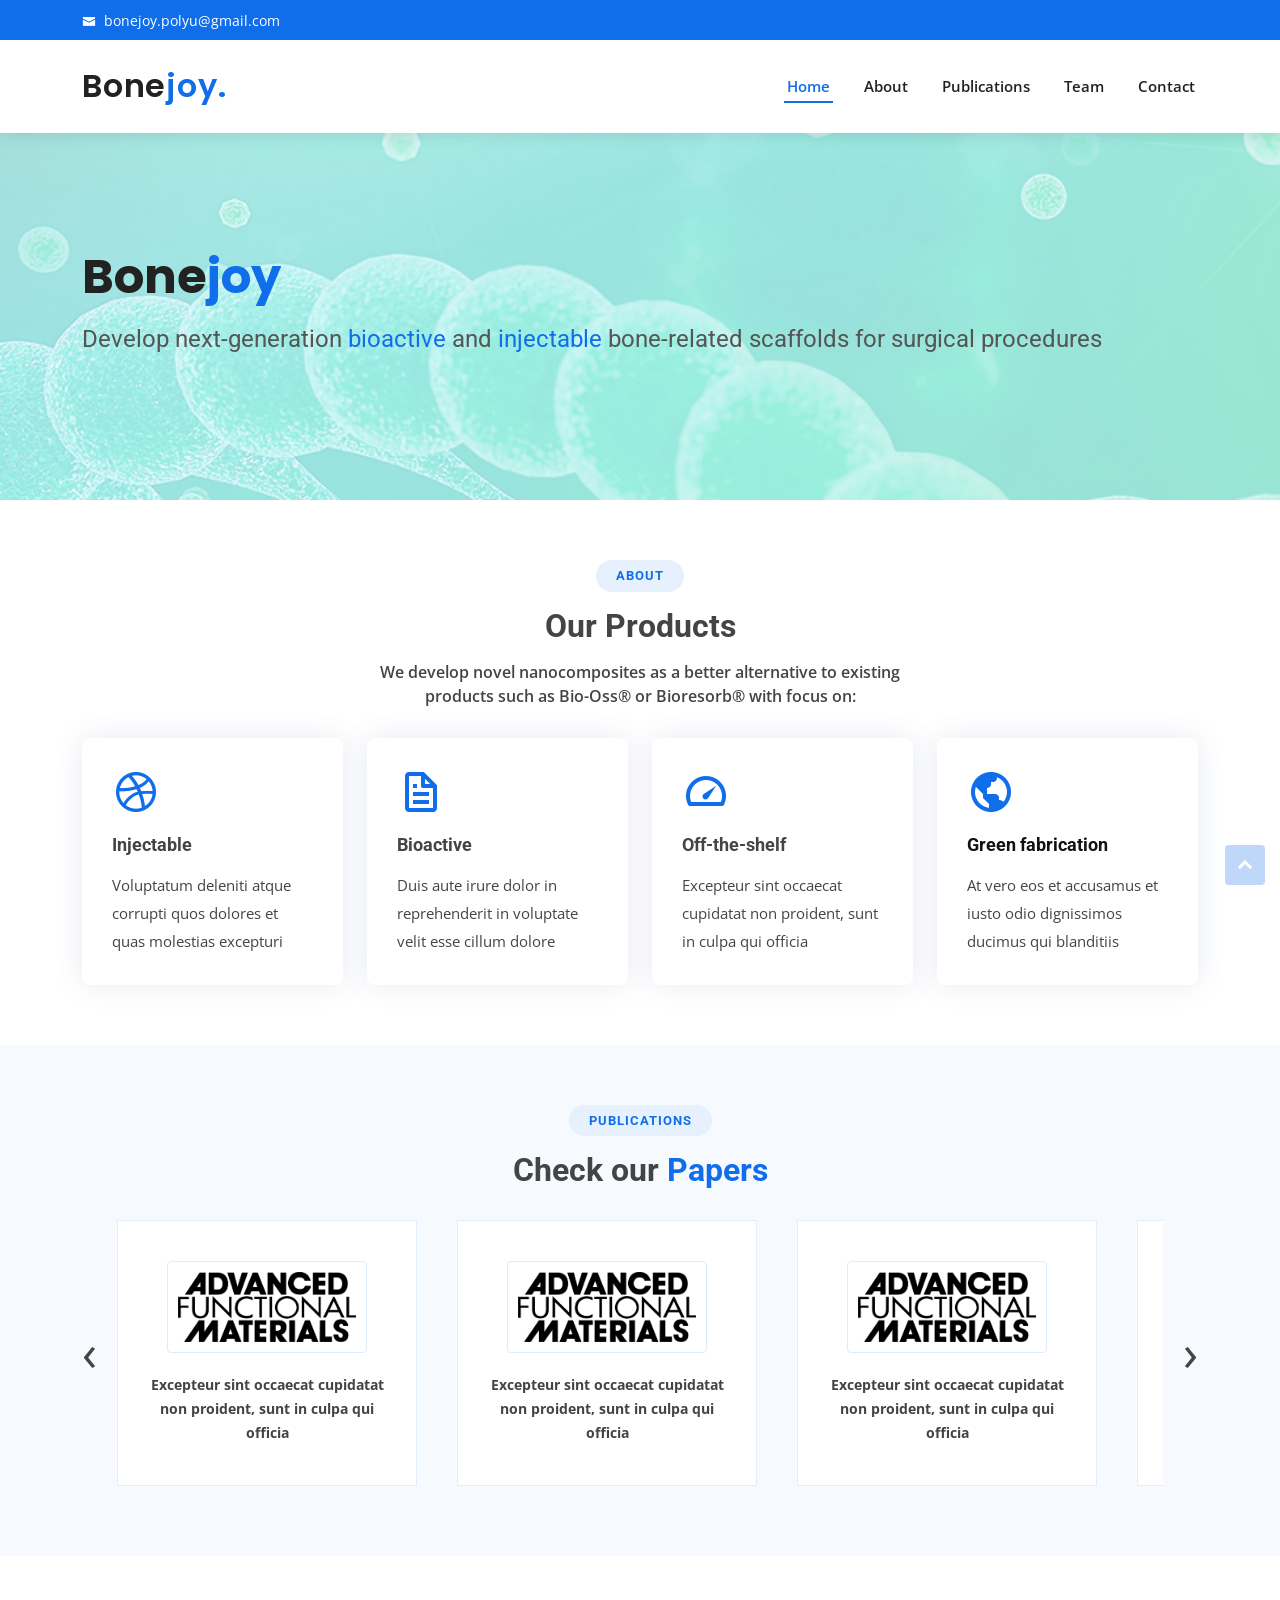
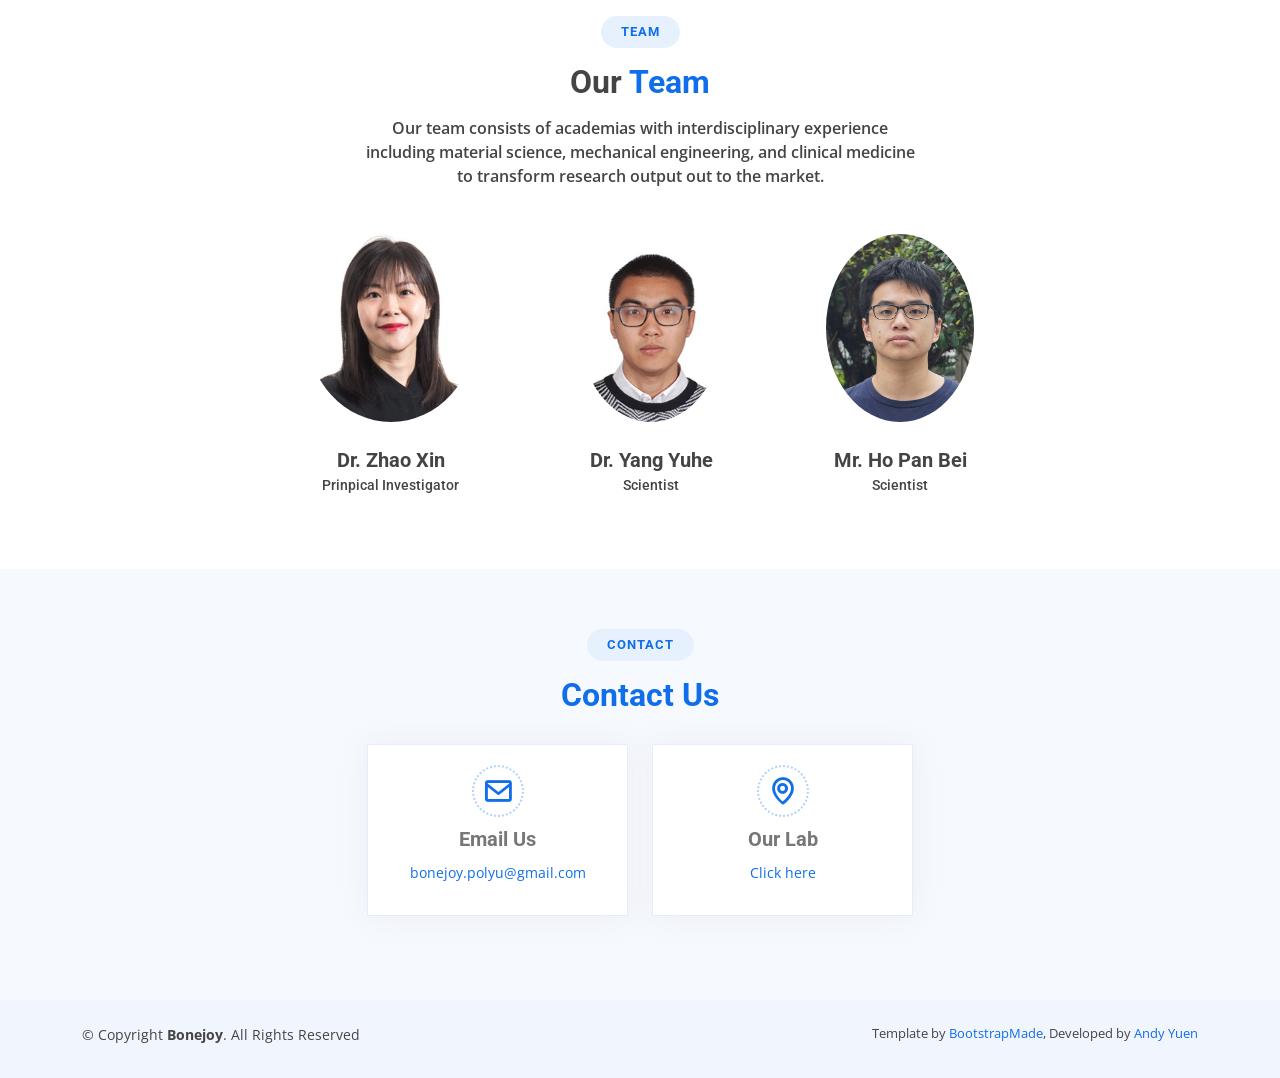
==== commit 6c44ff9d: "Update index.html" ====
--- a/index.html
+++ b/index.html
@@ -5,7 +5,7 @@
   <meta charset="utf-8">
   <meta content="width=device-width, initial-scale=1.0" name="viewport">
 
-  <title>BizLand Bootstrap Template - Index</title>
+  <title>Bonejoy</title>
   <meta content="" name="description">
   <meta content="" name="keywords">
 
@@ -41,7 +41,7 @@
   <div id="topbar" class="d-none d-lg-flex align-items-center fixed-top">
     <div class="container d-flex">
       <div class="contact-info me-auto">
-        <i class="icofont-envelope"></i> <a href="mailto:contact@example.com">contact@example.com</a>
+        <i class="icofont-envelope"></i> <a href="mailto:bonejoy.polyu@gmail.com">bonejoy.polyu@gmail.com</a>
       </div>
       <!--
       <div class="change-lang">
@@ -304,7 +304,7 @@
             <div class="info-box  mb-4">
               <i class="bx bx-envelope"></i>
               <h3>Email Us</h3>
-              <p><a href="">contact@example.com</a></p>
+              <p><a href="mailto:bonejoy.polyu@gmail.com">bonejoy.polyu@gmail.com</a></p>
             </div>
           </div>
 
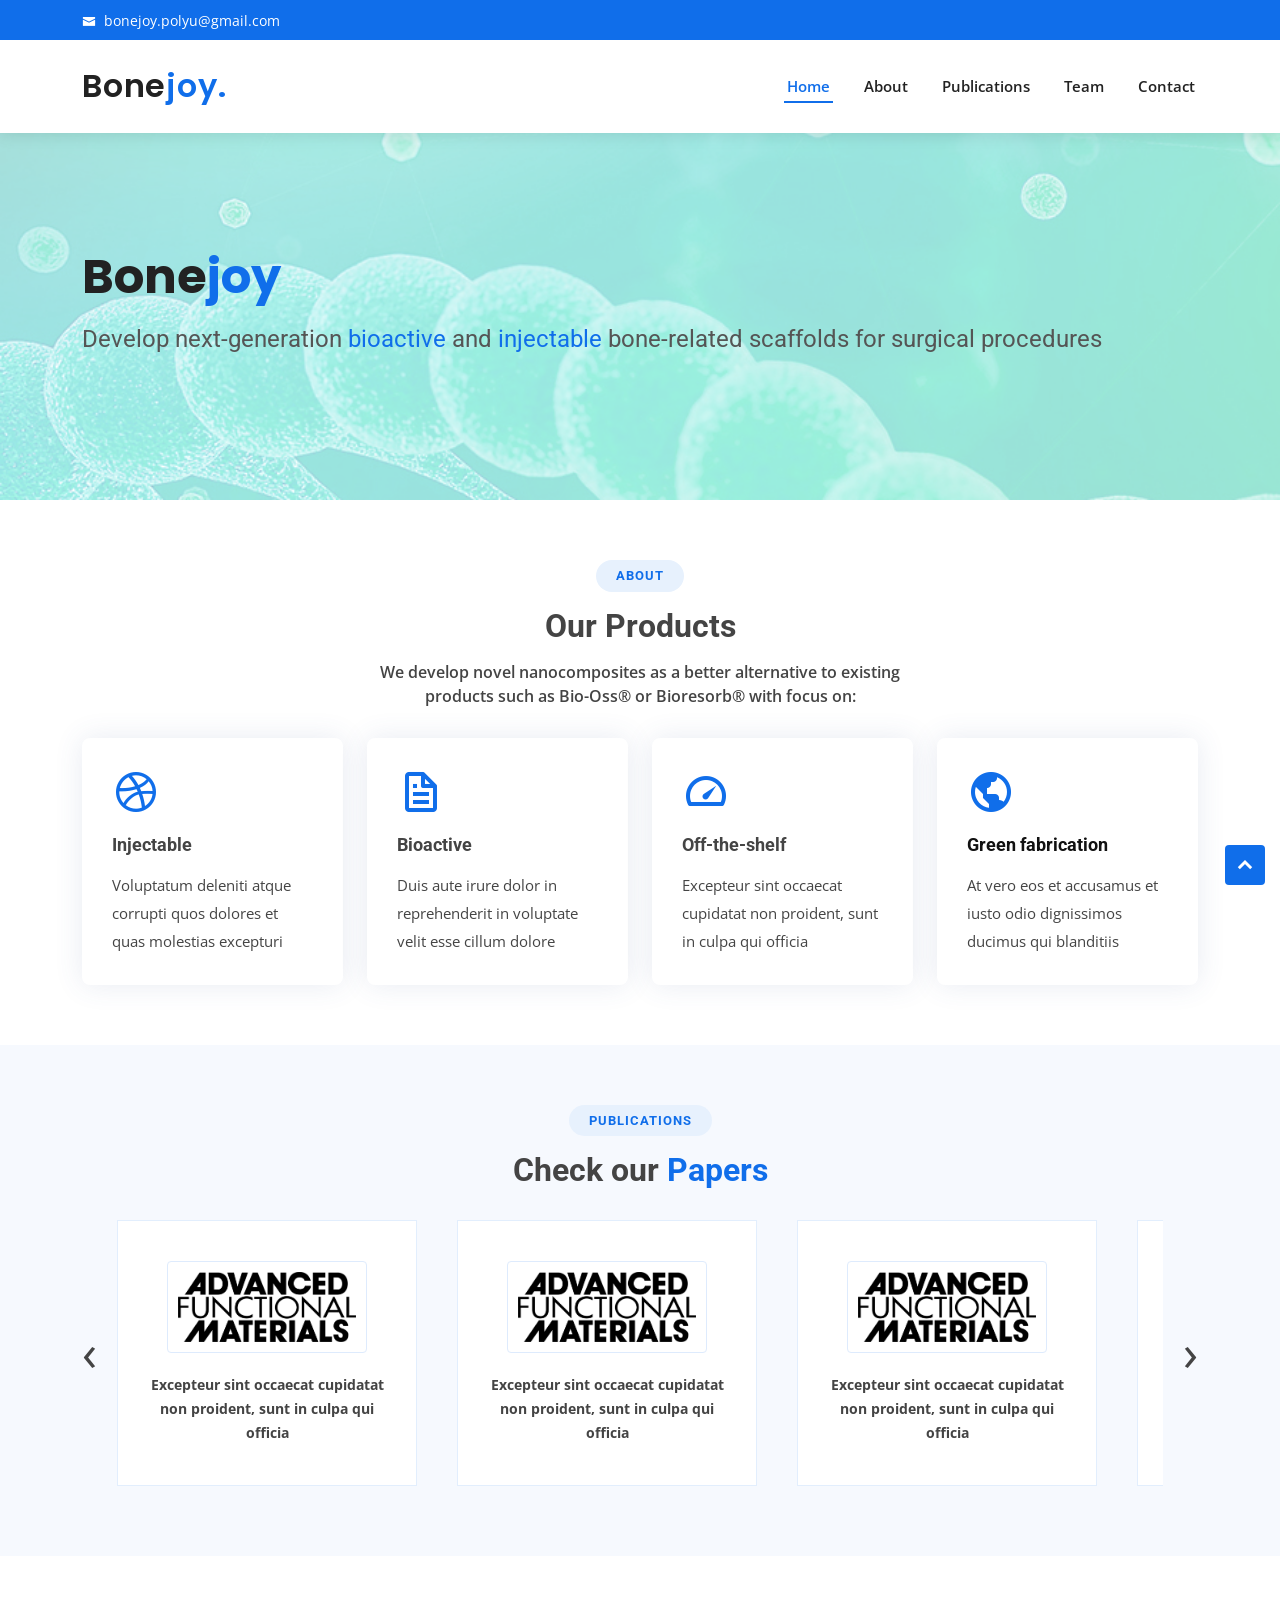
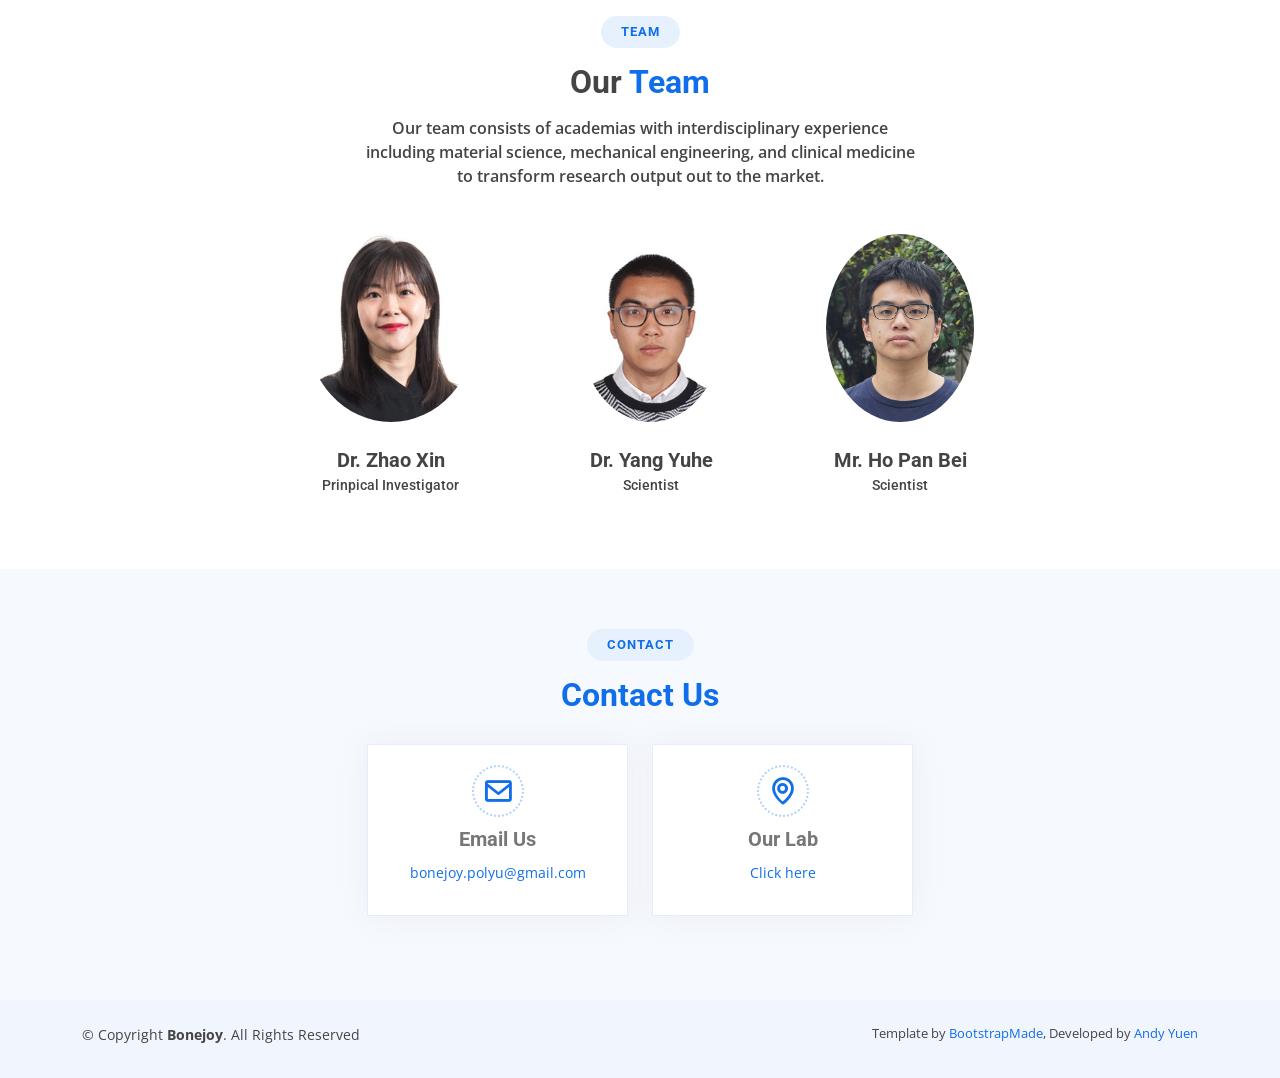
==== commit 7107a095: "Update index.html" ====
--- a/index.html
+++ b/index.html
@@ -69,11 +69,13 @@
           <li><a href="#contact">Contact</a></li>
           <div class='mobile-nav-sep' style='display: none;'></div>
           <li class="drop-down mobile-nav-lang" style="display: none;">
+          <!--
           <a href="">Language</a>
             <ul>
               <li><a href="#">CN</a></li>
               <li><a href="#">EN</a></li>
             </ul>
+          -->
           </li>
         </ul>
       </nav><!-- .nav-menu -->
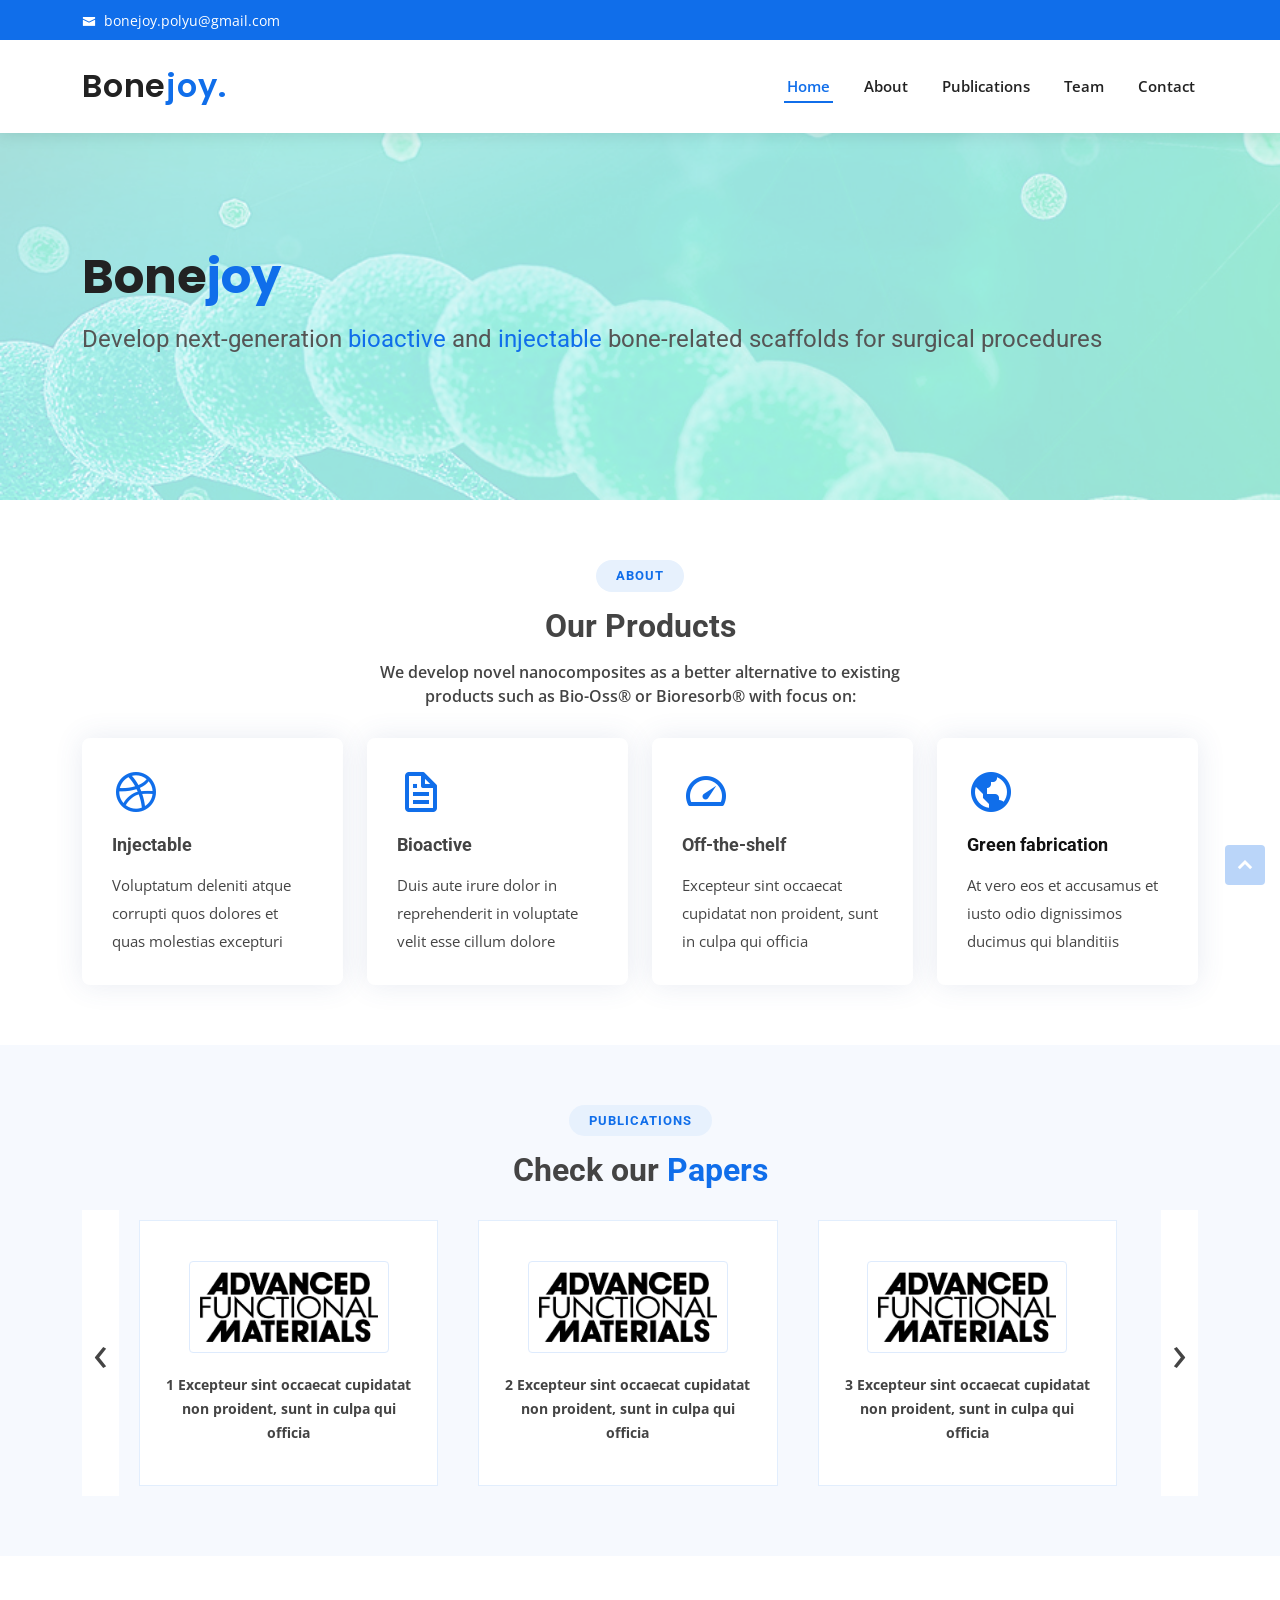
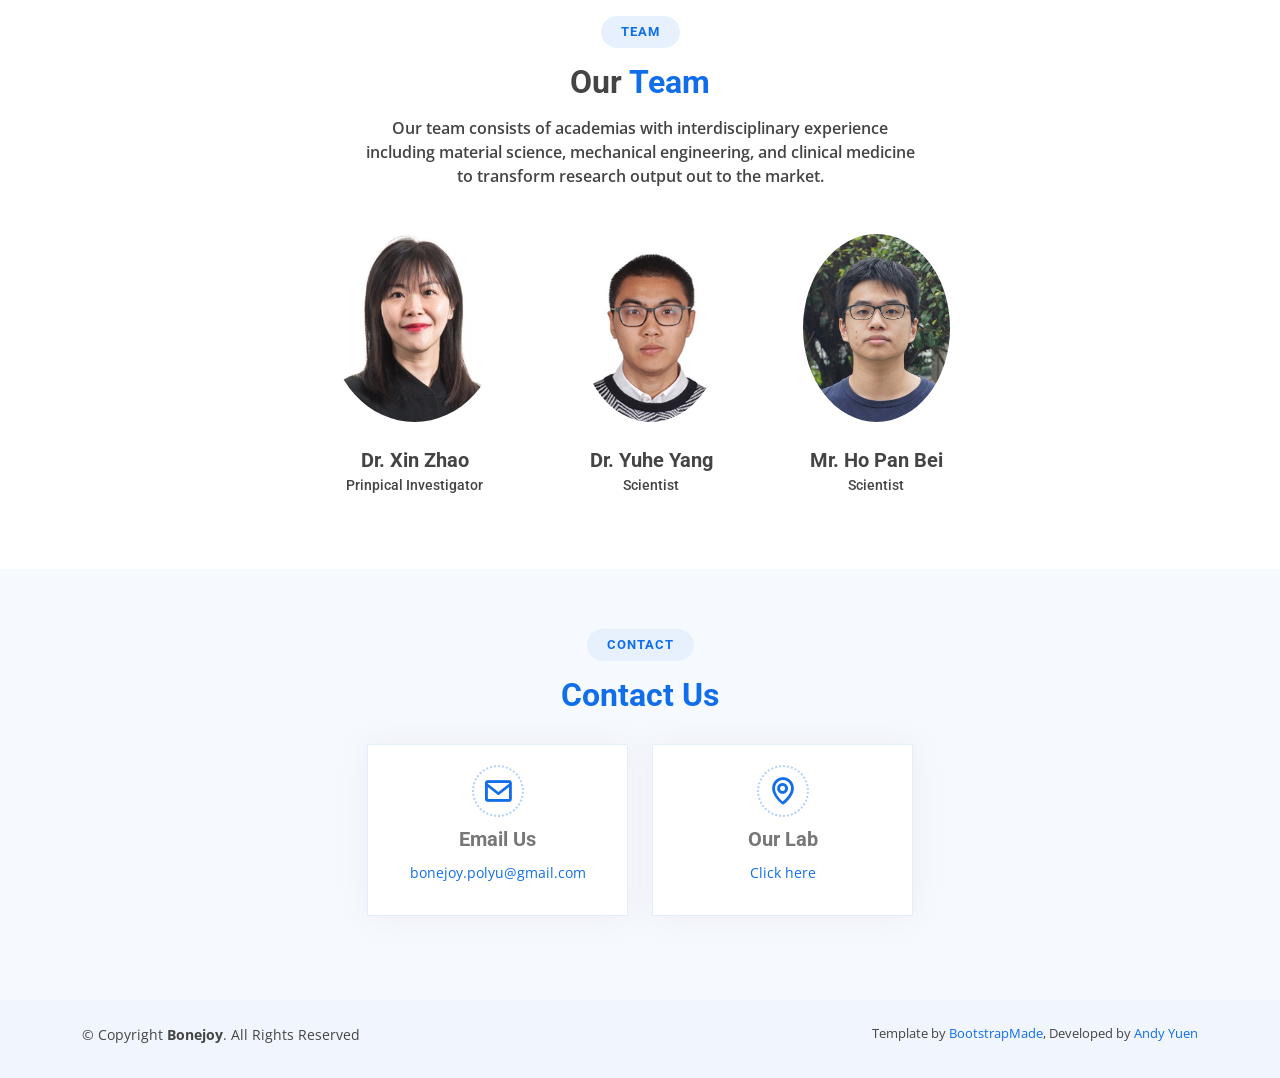
==== commit 5de9ee29: "bug fixes" ====
--- a/index.html
+++ b/index.html
@@ -156,8 +156,8 @@
 
         <div class='paper-slider-wrapper'>
 
-          <div id="left-arrow" class="slider-arrow">
-            <span onclick="slide(this);">&#x2039;</span>
+          <div id="left-arrow" class="slider-arrow" onclick="slide(this);">
+            <span>&#x2039;</span>
           </div>
 
           <div class="paper-slider" id="paper-slider">
@@ -167,84 +167,84 @@
                   <div class="icon">
                     <img src="./assets/img/publications/AFM.jpg" style='width:100%'/>
                   </div>
-                  <p><b>Excepteur sint occaecat cupidatat non proident, sunt in culpa qui officia</b></p>
-                </div>
-
-                <div class="icon-box paper-block">
-                  <div class="icon">
-                    <img src="./assets/img/publications/AFM.jpg" style='width:100%'/>
-                  </div>
-                  <p><b>Excepteur sint occaecat cupidatat non proident, sunt in culpa qui officia</b></p>
-                </div>
-
-                <div class="icon-box paper-block">
-                  <div class="icon">
-                    <img src="./assets/img/publications/AFM.jpg" style='width:100%'/>
-                  </div>
-                  <p><b>Excepteur sint occaecat cupidatat non proident, sunt in culpa qui officia</b></p>
-                </div>
-
-                <div class="icon-box paper-block">
-                  <div class="icon">
-                    <img src="./assets/img/publications/AFM.jpg" style='width:100%'/>
-                  </div>
-                  <p><b>Excepteur sint occaecat cupidatat non proident, sunt in culpa qui officia</b></p>
-                </div>
-
-                <div class="icon-box paper-block">
-                  <div class="icon">
-                    <img src="./assets/img/publications/AFM.jpg" style='width:100%'/>
-                  </div>
-                  <p><b>Excepteur sint occaecat cupidatat non proident, sunt in culpa qui officia</b></p>
-                </div>
-
-                <div class="icon-box paper-block">
-                  <div class="icon">
-                    <img src="./assets/img/publications/AFM.jpg" style='width:100%'/>
-                  </div>
-                  <p><b>Excepteur sint occaecat cupidatat non proident, sunt in culpa qui officia</b></p>
-                </div>
-
-                <div class="icon-box paper-block">
-                  <div class="icon">
-                    <img src="./assets/img/publications/AFM.jpg" style='width:100%'/>
-                  </div>
-                  <p><b>Excepteur sint occaecat cupidatat non proident, sunt in culpa qui officia</b></p>
-                </div>
-
-                <div class="icon-box paper-block">
-                  <div class="icon">
-                    <img src="./assets/img/publications/AFM.jpg" style='width:100%'/>
-                  </div>
-                  <p><b>Excepteur sint occaecat cupidatat non proident, sunt in culpa qui officia</b></p>
-                </div>
-
-                <div class="icon-box paper-block">
-                  <div class="icon">
-                    <img src="./assets/img/publications/AFM.jpg" style='width:100%'/>
-                  </div>
-                  <p><b>Excepteur sint occaecat cupidatat non proident, sunt in culpa qui officia</b></p>
-                </div>
-
-                <div class="icon-box paper-block">
-                  <div class="icon">
-                    <img src="./assets/img/publications/AFM.jpg" style='width:100%'/>
-                  </div>
-                  <p><b>Excepteur sint occaecat cupidatat non proident, sunt in culpa qui officia</b></p>
-                </div>
-
-                <div class="icon-box paper-block">
-                  <div class="icon">
-                    <img src="./assets/img/publications/AFM.jpg" style='width:100%'/>
-                  </div>
-                  <p><b>Excepteur sint occaecat cupidatat non proident, sunt in culpa qui officia</b></p>
-                </div>
-
-            </div>
-          </div>
-
-          <div id="right-arrow" class="slider-arrow">
-            <span onclick="slide(this)">&#x203A;</span>
+                  <p><b>1 Excepteur sint occaecat cupidatat non proident, sunt in culpa qui officia</b></p>
+                </div>
+
+                <div class="icon-box paper-block">
+                  <div class="icon">
+                    <img src="./assets/img/publications/AFM.jpg" style='width:100%'/>
+                  </div>
+                  <p><b>2 Excepteur sint occaecat cupidatat non proident, sunt in culpa qui officia</b></p>
+                </div>
+
+                <div class="icon-box paper-block">
+                  <div class="icon">
+                    <img src="./assets/img/publications/AFM.jpg" style='width:100%'/>
+                  </div>
+                  <p><b>3 Excepteur sint occaecat cupidatat non proident, sunt in culpa qui officia</b></p>
+                </div>
+
+                <div class="icon-box paper-block">
+                  <div class="icon">
+                    <img src="./assets/img/publications/AFM.jpg" style='width:100%'/>
+                  </div>
+                  <p><b>4 Excepteur sint occaecat cupidatat non proident, sunt in culpa qui officia</b></p>
+                </div>
+
+                <div class="icon-box paper-block">
+                  <div class="icon">
+                    <img src="./assets/img/publications/AFM.jpg" style='width:100%'/>
+                  </div>
+                  <p><b>5 Excepteur sint occaecat cupidatat non proident, sunt in culpa qui officia</b></p>
+                </div>
+
+                <div class="icon-box paper-block">
+                  <div class="icon">
+                    <img src="./assets/img/publications/AFM.jpg" style='width:100%'/>
+                  </div>
+                  <p><b>6 Excepteur sint occaecat cupidatat non proident, sunt in culpa qui officia</b></p>
+                </div>
+
+                <div class="icon-box paper-block">
+                  <div class="icon">
+                    <img src="./assets/img/publications/AFM.jpg" style='width:100%'/>
+                  </div>
+                  <p><b>7 Excepteur sint occaecat cupidatat non proident, sunt in culpa qui officia</b></p>
+                </div>
+
+                <div class="icon-box paper-block">
+                  <div class="icon">
+                    <img src="./assets/img/publications/AFM.jpg" style='width:100%'/>
+                  </div>
+                  <p><b>8 Excepteur sint occaecat cupidatat non proident, sunt in culpa qui officia</b></p>
+                </div>
+
+                <div class="icon-box paper-block">
+                  <div class="icon">
+                    <img src="./assets/img/publications/AFM.jpg" style='width:100%'/>
+                  </div>
+                  <p><b>9 Excepteur sint occaecat cupidatat non proident, sunt in culpa qui officia</b></p>
+                </div>
+
+                <div class="icon-box paper-block">
+                  <div class="icon">
+                    <img src="./assets/img/publications/AFM.jpg" style='width:100%'/>
+                  </div>
+                  <p><b>10 Excepteur sint occaecat cupidatat non proident, sunt in culpa qui officia</b></p>
+                </div>
+
+                <div class="icon-box paper-block">
+                  <div class="icon">
+                    <img src="./assets/img/publications/AFM.jpg" style='width:100%'/>
+                  </div>
+                  <p><b>11 Excepteur sint occaecat cupidatat non proident, sunt in culpa qui officia</b></p>
+                </div>
+
+            </div>
+          </div>
+
+          <div id="right-arrow" class="slider-arrow" onclick="slide(this);">
+            <span>&#x203A;</span>
           </div>
 
         </div>
@@ -263,17 +263,17 @@
         </div>
 
         <div style="width: 100%; display: flex; justify-content: center;">
-          <div class="teamRow" style='display:flex; flex-direction: row; justify-content: space-between; align-items: flex-start; flex-wrap: wrap;'>
+          <div class="teamRow" style='display:flex; flex-direction: row; justify-content: space-around; align-items: flex-start; flex-wrap: wrap;'>
 
             <div class="testimonial-item" onclick="window.open('http://www.zhaobiomaterialsgroup.com/Team?product_id=10');">
               <img src="assets/img/team/xz.png" class="testimonial-img" alt="">
-              <h3>Dr. Zhao Xin</h3>
+              <h3>Dr. Xin Zhao</h3>
               <h4>Prinpical Investigator</h4>
             </div>
 
             <div class="testimonial-item" onclick="window.open('http://www.zhaobiomaterialsgroup.com/Team?product_id=4');">
               <img src="assets/img/team/yuhe.jpg" class="testimonial-img" alt="">
-              <h3>Dr. Yang Yuhe</h3>
+              <h3>Dr. Yuhe Yang</h3>
               <h4>Scientist</h4>
             </div>
 
--- a/assets/css/style.css
+++ b/assets/css/style.css
@@ -943,14 +943,18 @@
 }
 
 .slider-arrow {
-  width: 20px;
+  width: 50px;
   font-size: 50px;
   display: flex;
   align-items: center;
+  background-color:white;
+  border: 1px solid #ffffff;
+  padding: 0 10px;
+  cursor: pointer;
 }
 
 .slider-arrow > span {
-  cursor: pointer;
+  
 }
 
 .paper-title {
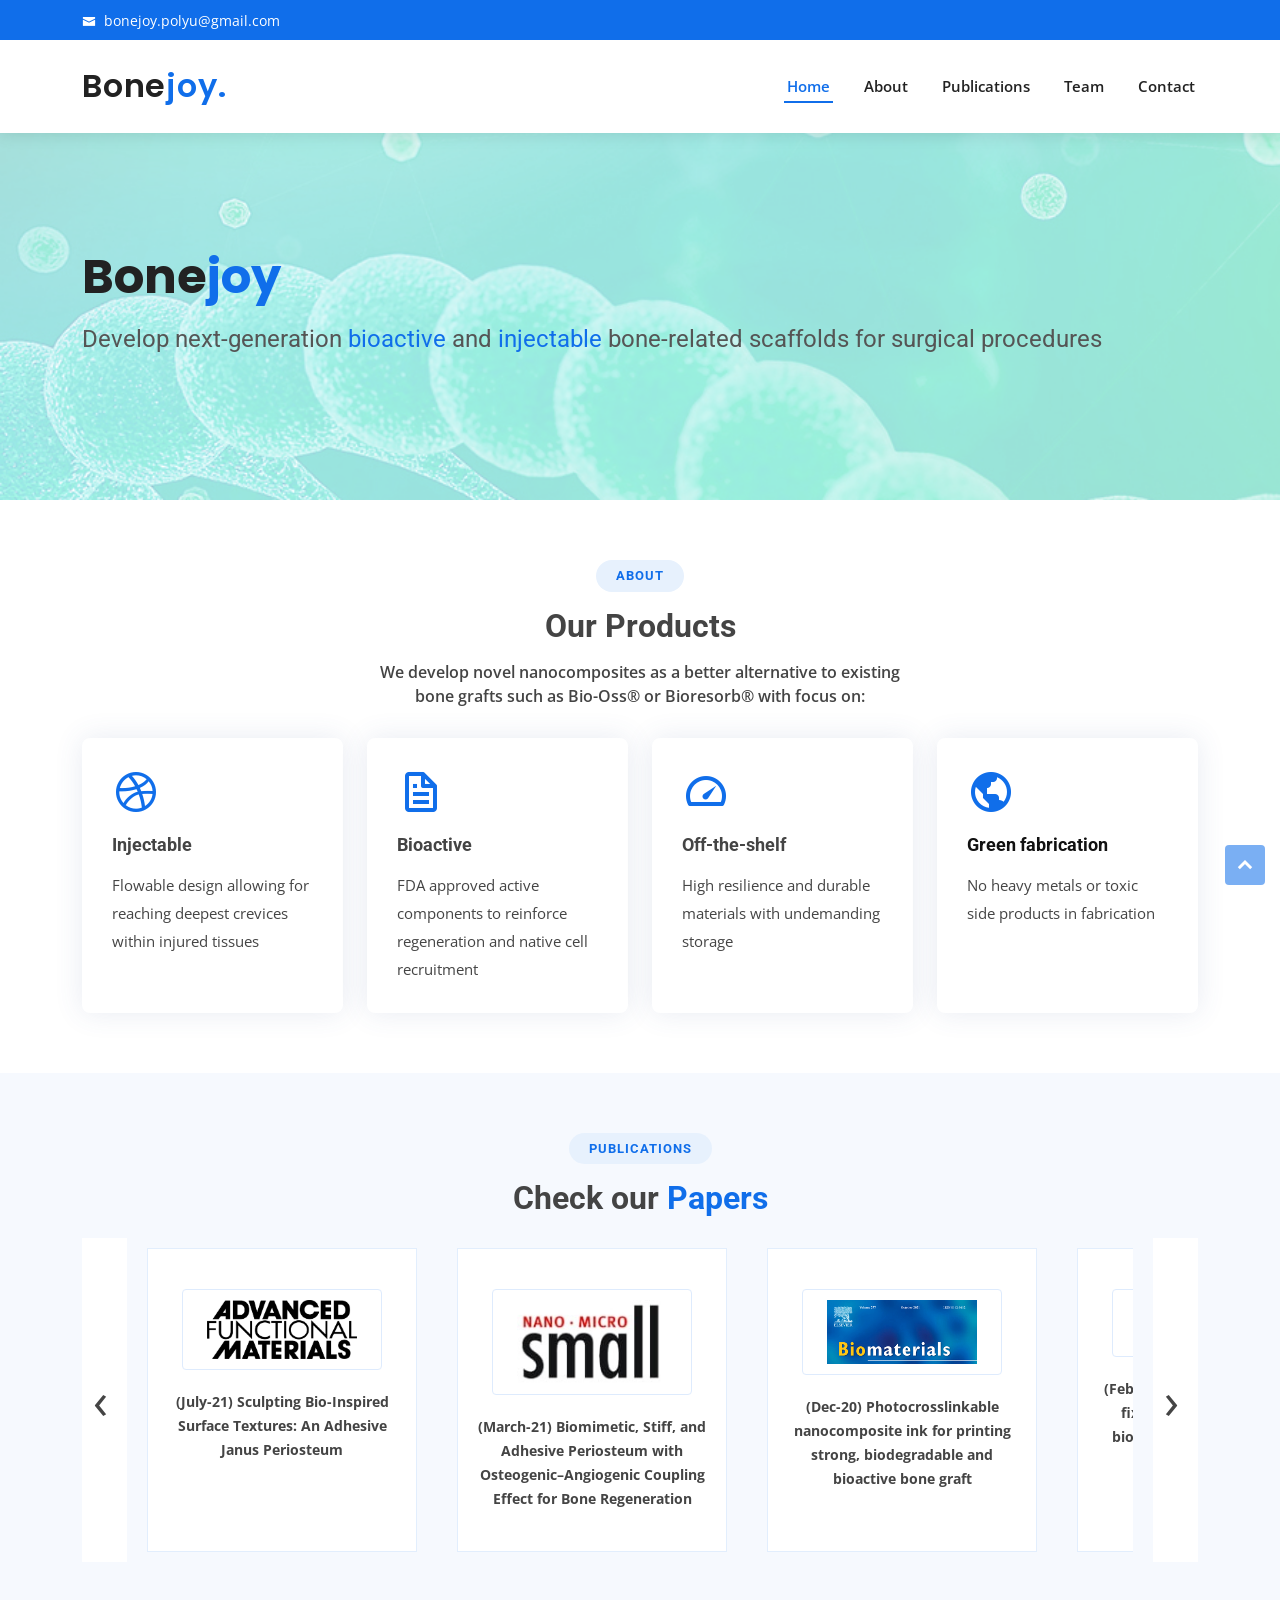
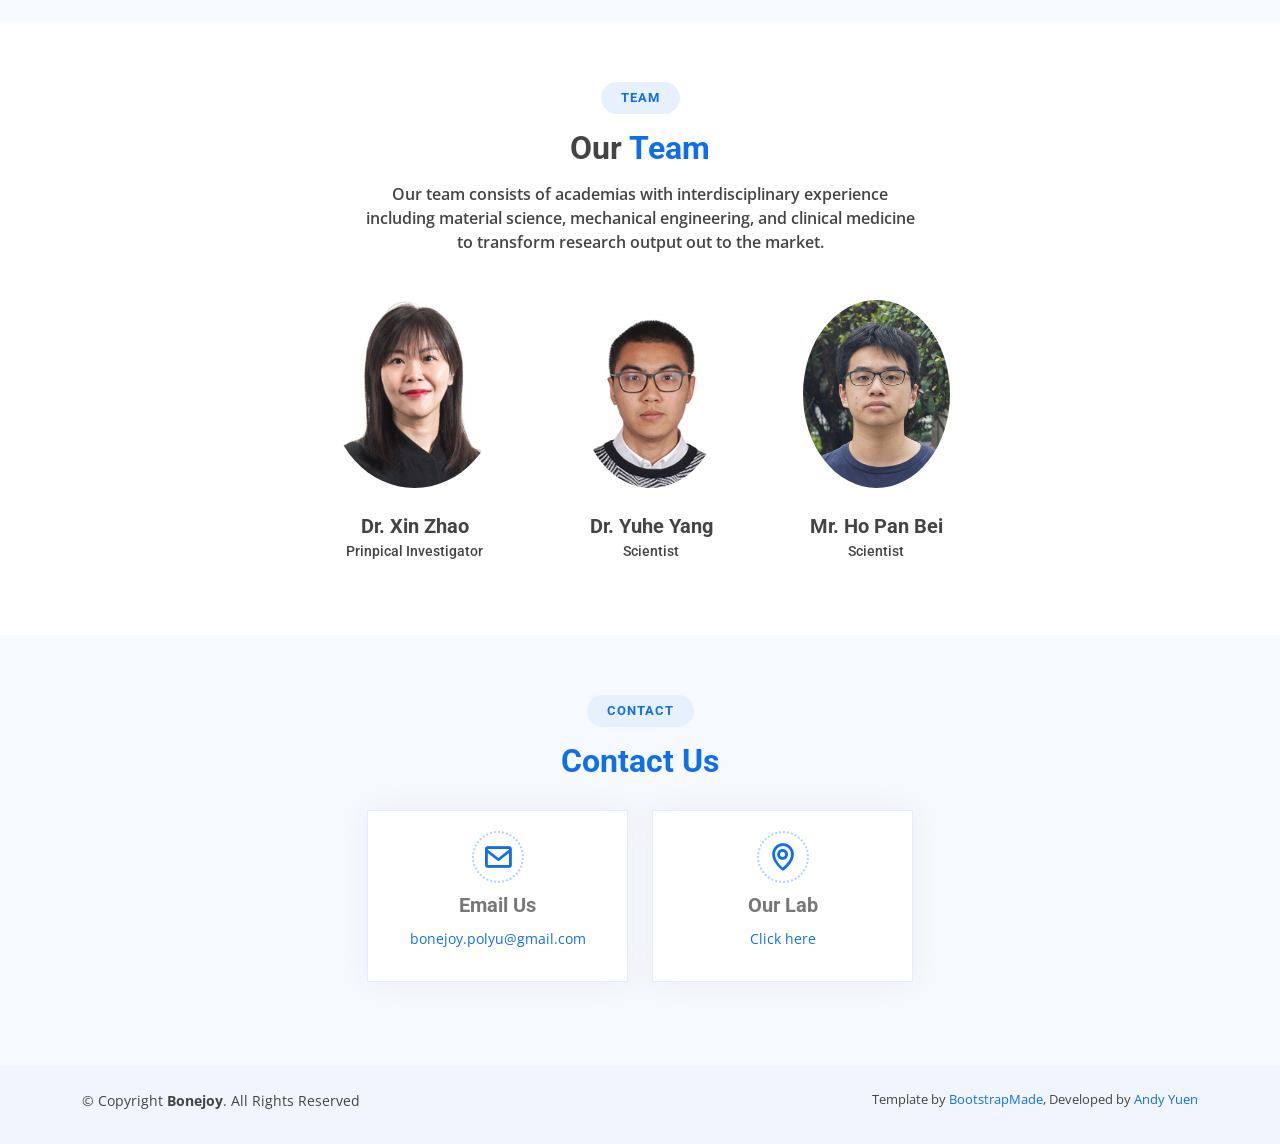
==== commit 1a5d19a0: "update info" ====
--- a/index.html
+++ b/index.html
@@ -101,7 +101,7 @@
         <div class="section-title">
           <h2>About</h2>
           <h3>Our Products</h3>
-          <p>We develop novel nanocomposites as a better alternative to existing products such as Bio-Oss® or Bioresorb® with focus on: </p>
+          <p>We develop novel nanocomposites as a better alternative to existing bone grafts such as Bio-Oss® or Bioresorb® with focus on: </p>
         </div>
 
         <div class="row">
@@ -109,7 +109,7 @@
             <div class="icon-box" data-aos="fade-up" data-aos-delay="100">
               <div class="icon"><i class="bx bxl-dribbble"></i></div>
               <h4 class="title">Injectable</h4>
-              <p class="description">Voluptatum deleniti atque corrupti quos dolores et quas molestias excepturi</p>
+              <p class="description">Flowable design allowing for reaching deepest crevices within injured tissues</p>
             </div>
           </div>
 
@@ -117,7 +117,7 @@
             <div class="icon-box" data-aos="fade-up" data-aos-delay="200">
               <div class="icon"><i class="bx bx-file"></i></div>
               <h4 class="title">Bioactive</h4>
-              <p class="description">Duis aute irure dolor in reprehenderit in voluptate velit esse cillum dolore</p>
+              <p class="description">FDA approved active components to reinforce regeneration and native cell recruitment</p>
             </div>
           </div>
 
@@ -125,7 +125,7 @@
             <div class="icon-box" data-aos="fade-up" data-aos-delay="300">
               <div class="icon"><i class="bx bx-tachometer"></i></div>
               <h4 class="title">Off-the-shelf</h4>
-              <p class="description">Excepteur sint occaecat cupidatat non proident, sunt in culpa qui officia</p>
+              <p class="description">High resilience and durable materials with undemanding storage</p>
             </div>
           </div>
 
@@ -133,7 +133,7 @@
             <div class="icon-box" data-aos="fade-up" data-aos-delay="400">
               <div class="icon"><i class="bx bx-world"></i></div>
               <h4 class="title"><a href="">Green fabrication</a></h4>
-              <p class="description">At vero eos et accusamus et iusto odio dignissimos ducimus qui blanditiis</p>
+              <p class="description">No heavy metals or toxic side products in fabrication</p>
             </div>
           </div>
 
@@ -163,81 +163,32 @@
           <div class="paper-slider" id="paper-slider">
             <div class="paper-row" id="paper-row">
 
-                <div class="icon-box paper-block">
+                <div class="icon-box paper-block" onclick="window.open('https://doi.org/10.1002/adfm.202104636');">
                   <div class="icon">
-                    <img src="./assets/img/publications/AFM.jpg" style='width:100%'/>
+                    <img src="./assets/img/publications/AFM.jpg"/>
                   </div>
-                  <p><b>1 Excepteur sint occaecat cupidatat non proident, sunt in culpa qui officia</b></p>
+                  <p><b>(July-21) Sculpting Bio-Inspired Surface Textures: An Adhesive Janus Periosteum</b></p>
                 </div>
 
-                <div class="icon-box paper-block">
+                <div class="icon-box paper-block" onclick="window.open('https://doi.org/10.1002/smll.202006598');">
                   <div class="icon">
-                    <img src="./assets/img/publications/AFM.jpg" style='width:100%'/>
+                    <img src="./assets/img/publications/Small.jpg"/>
                   </div>
-                  <p><b>2 Excepteur sint occaecat cupidatat non proident, sunt in culpa qui officia</b></p>
+                  <p><b>(March-21) Biomimetic, Stiff, and Adhesive Periosteum with Osteogenic–Angiogenic Coupling Effect for Bone Regeneration</b></p>
                 </div>
 
-                <div class="icon-box paper-block">
+                <div class="icon-box paper-block" onclick="window.open('https://doi.org/10.1016/j.biomaterials.2020.120378');">
                   <div class="icon">
-                    <img src="./assets/img/publications/AFM.jpg" style='width:100%'/>
+                    <img src="./assets/img/publications/biomaterials banner.png"/>
                   </div>
-                  <p><b>3 Excepteur sint occaecat cupidatat non proident, sunt in culpa qui officia</b></p>
+                  <p><b>(Dec-20) Photocrosslinkable nanocomposite ink for printing strong, biodegradable and bioactive bone graft</b></p>
                 </div>
 
-                <div class="icon-box paper-block">
+                <div class="icon-box paper-block"  onclick="window.open('https://doi.org/10.1016/j.actbio.2019.12.017');">
                   <div class="icon">
-                    <img src="./assets/img/publications/AFM.jpg" style='width:100%'/>
+                    <img src="./assets/img/publications/acta biomater banner.png"/>
                   </div>
-                  <p><b>4 Excepteur sint occaecat cupidatat non proident, sunt in culpa qui officia</b></p>
-                </div>
-
-                <div class="icon-box paper-block">
-                  <div class="icon">
-                    <img src="./assets/img/publications/AFM.jpg" style='width:100%'/>
-                  </div>
-                  <p><b>5 Excepteur sint occaecat cupidatat non proident, sunt in culpa qui officia</b></p>
-                </div>
-
-                <div class="icon-box paper-block">
-                  <div class="icon">
-                    <img src="./assets/img/publications/AFM.jpg" style='width:100%'/>
-                  </div>
-                  <p><b>6 Excepteur sint occaecat cupidatat non proident, sunt in culpa qui officia</b></p>
-                </div>
-
-                <div class="icon-box paper-block">
-                  <div class="icon">
-                    <img src="./assets/img/publications/AFM.jpg" style='width:100%'/>
-                  </div>
-                  <p><b>7 Excepteur sint occaecat cupidatat non proident, sunt in culpa qui officia</b></p>
-                </div>
-
-                <div class="icon-box paper-block">
-                  <div class="icon">
-                    <img src="./assets/img/publications/AFM.jpg" style='width:100%'/>
-                  </div>
-                  <p><b>8 Excepteur sint occaecat cupidatat non proident, sunt in culpa qui officia</b></p>
-                </div>
-
-                <div class="icon-box paper-block">
-                  <div class="icon">
-                    <img src="./assets/img/publications/AFM.jpg" style='width:100%'/>
-                  </div>
-                  <p><b>9 Excepteur sint occaecat cupidatat non proident, sunt in culpa qui officia</b></p>
-                </div>
-
-                <div class="icon-box paper-block">
-                  <div class="icon">
-                    <img src="./assets/img/publications/AFM.jpg" style='width:100%'/>
-                  </div>
-                  <p><b>10 Excepteur sint occaecat cupidatat non proident, sunt in culpa qui officia</b></p>
-                </div>
-
-                <div class="icon-box paper-block">
-                  <div class="icon">
-                    <img src="./assets/img/publications/AFM.jpg" style='width:100%'/>
-                  </div>
-                  <p><b>11 Excepteur sint occaecat cupidatat non proident, sunt in culpa qui officia</b></p>
+                  <p><b>(Feb-20) A programmable, fast-fixing, osteo-regenerative, biomechanically robust bone screw</b></p>
                 </div>
 
             </div>
--- a/assets/css/style.css
+++ b/assets/css/style.css
@@ -991,9 +991,14 @@
 }
 
 .paper-block {
-  /* width: 300px !important; init by js*/
+  width: 300px !important;
   margin: 0 20px;
   background-color: white;
+  cursor: pointer;
+}
+
+.paper-block img {
+  width: 150px;
 }
 
 .services .icon-box {
@@ -1094,6 +1099,7 @@
 .testimonial-item {
   text-align: center;
   /* color: #fff; */
+  cursor: pointer;
 }
 
 .testimonial-item .testimonial-img {
@@ -1101,7 +1107,6 @@
   border-radius: 50%;
   border: 6px solid rgba(255, 255, 255, 0.15);
   margin: 10px;
-  cursor: pointer;
 }
 
 .testimonial-item h3 {
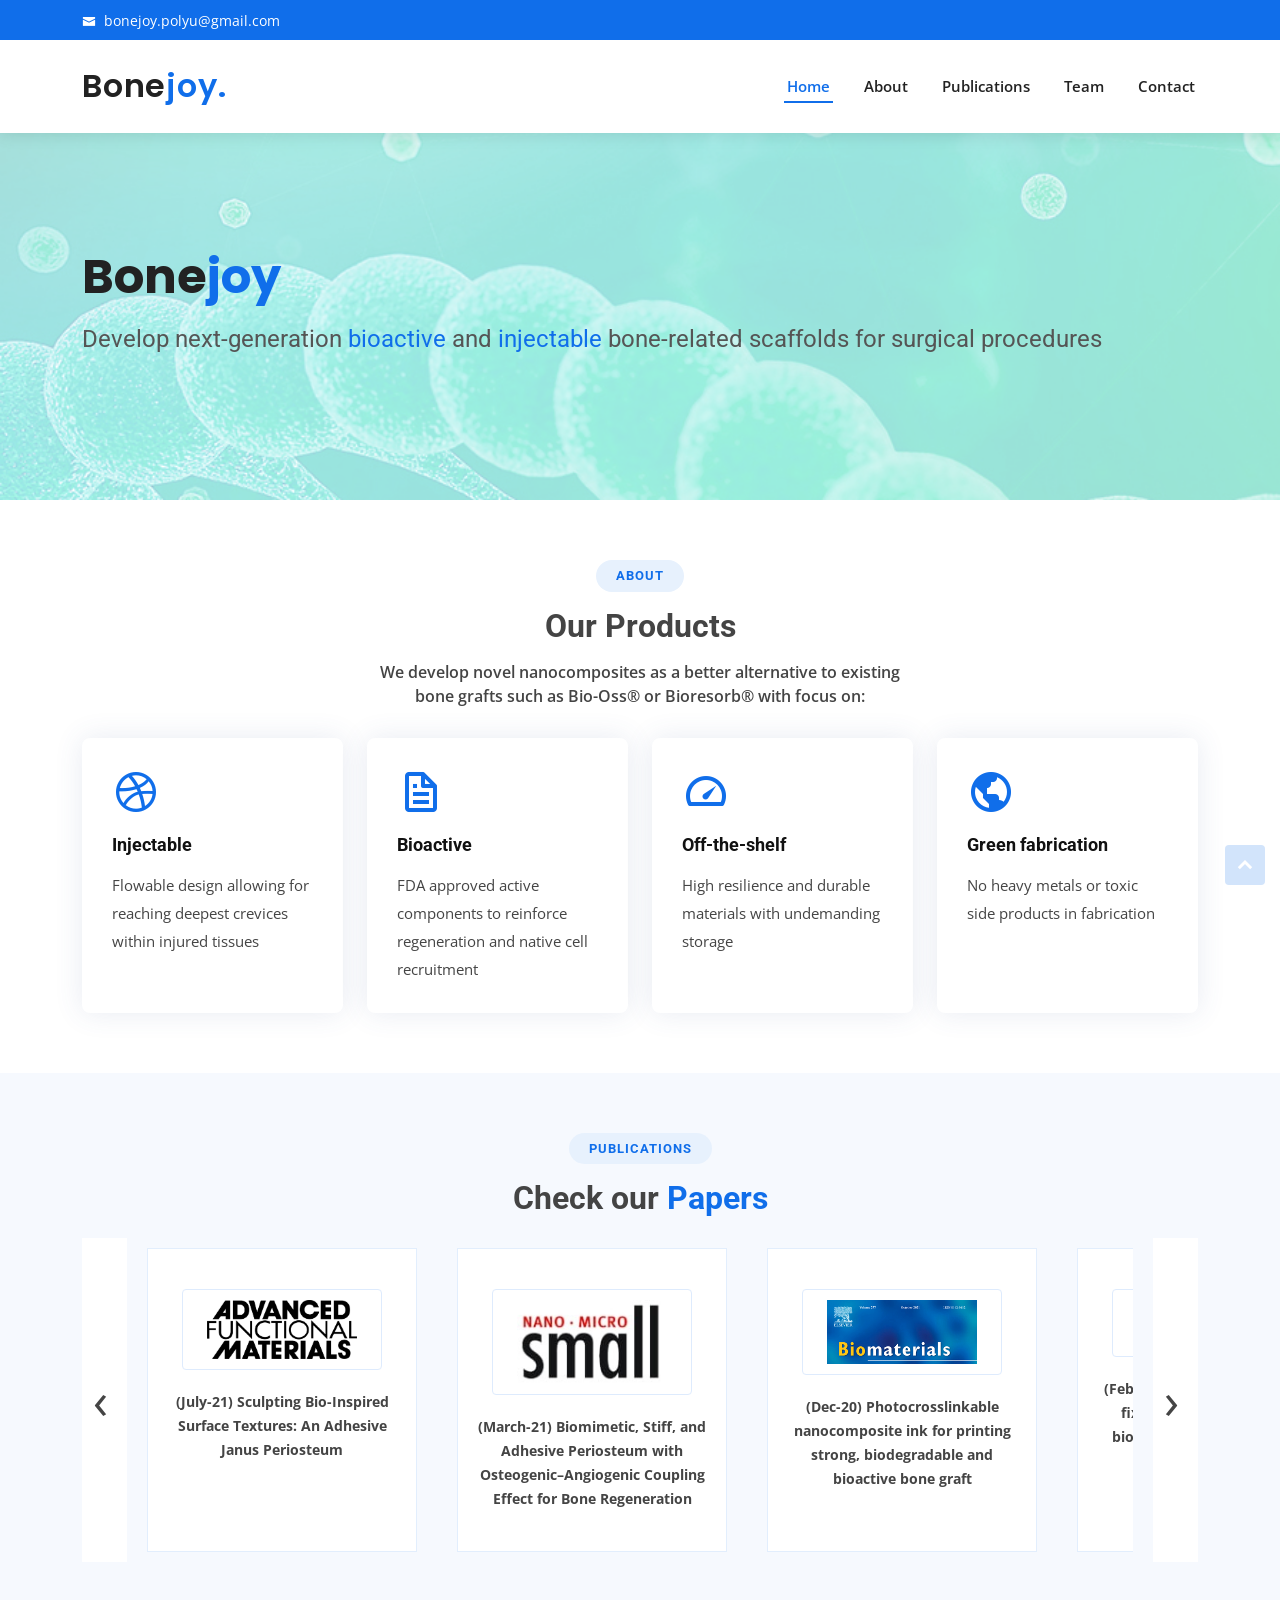
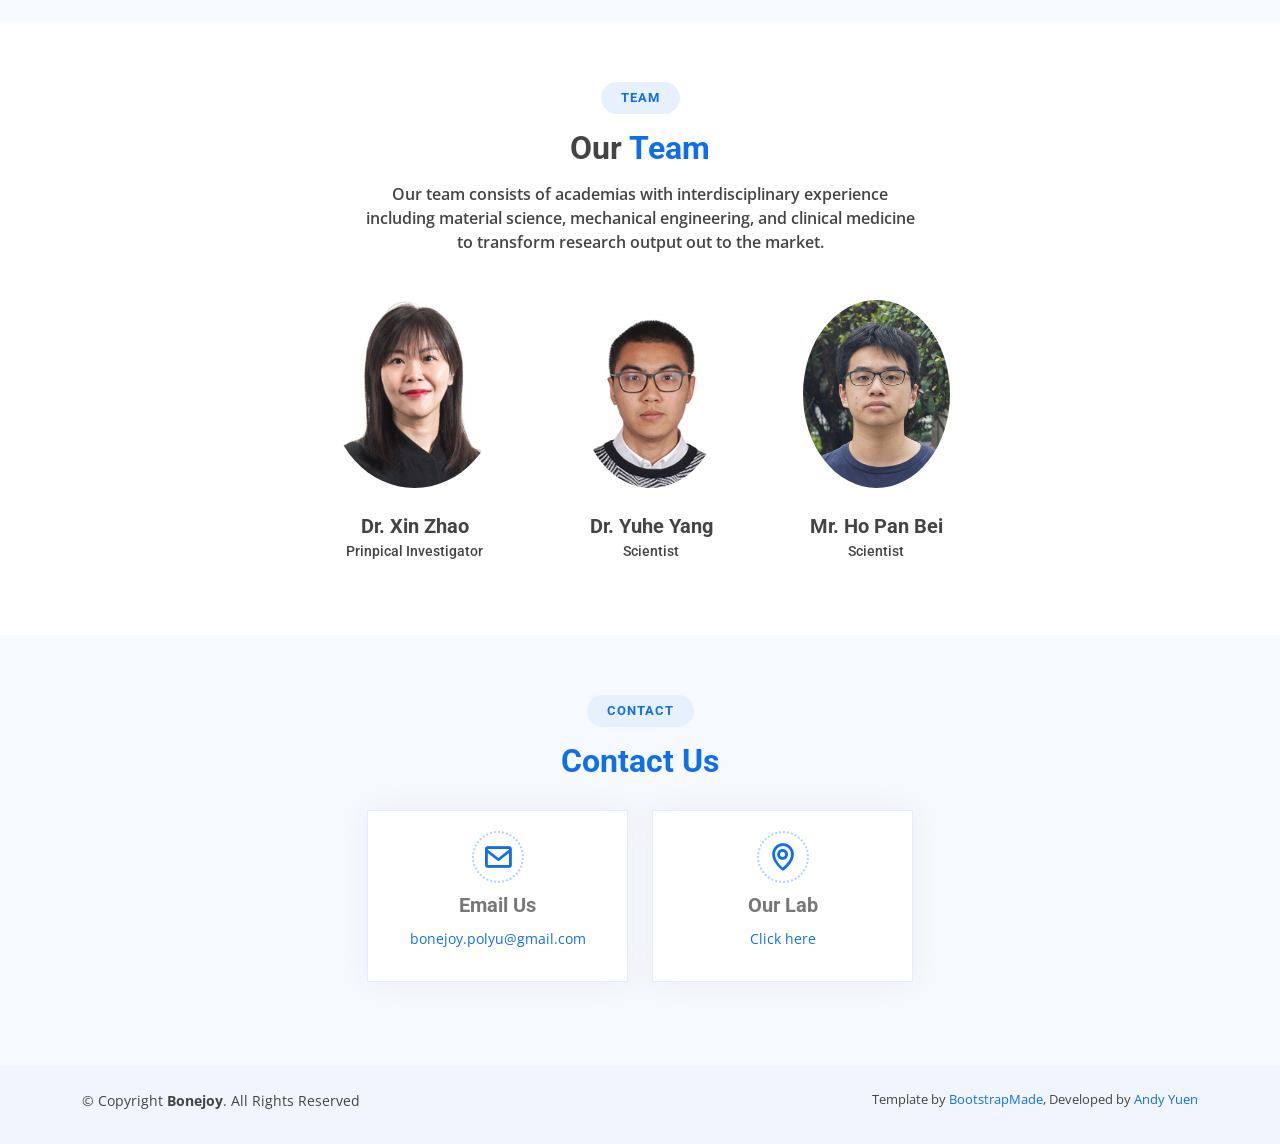
==== commit a0f73edc: "Update index.html" ====
--- a/index.html
+++ b/index.html
@@ -108,7 +108,7 @@
           <div class="col-md-6 col-lg-3 d-flex align-items-stretch mb-5 mb-lg-0">
             <div class="icon-box" data-aos="fade-up" data-aos-delay="100">
               <div class="icon"><i class="bx bxl-dribbble"></i></div>
-              <h4 class="title">Injectable</h4>
+              <h4 class="title"><a>Injectable</a></h4>
               <p class="description">Flowable design allowing for reaching deepest crevices within injured tissues</p>
             </div>
           </div>
@@ -116,7 +116,7 @@
           <div class="col-md-6 col-lg-3 d-flex align-items-stretch mb-5 mb-lg-0">
             <div class="icon-box" data-aos="fade-up" data-aos-delay="200">
               <div class="icon"><i class="bx bx-file"></i></div>
-              <h4 class="title">Bioactive</h4>
+              <h4 class="title"><a>Bioactive</a></h4>
               <p class="description">FDA approved active components to reinforce regeneration and native cell recruitment</p>
             </div>
           </div>
@@ -124,7 +124,7 @@
           <div class="col-md-6 col-lg-3 d-flex align-items-stretch mb-5 mb-lg-0">
             <div class="icon-box" data-aos="fade-up" data-aos-delay="300">
               <div class="icon"><i class="bx bx-tachometer"></i></div>
-              <h4 class="title">Off-the-shelf</h4>
+              <h4 class="title"><a>Off-the-shelf</a></h4>
               <p class="description">High resilience and durable materials with undemanding storage</p>
             </div>
           </div>
@@ -132,7 +132,7 @@
           <div class="col-md-6 col-lg-3 d-flex align-items-stretch mb-5 mb-lg-0">
             <div class="icon-box" data-aos="fade-up" data-aos-delay="400">
               <div class="icon"><i class="bx bx-world"></i></div>
-              <h4 class="title"><a href="">Green fabrication</a></h4>
+              <h4 class="title"><a>Green fabrication</a></h4>
               <p class="description">No heavy metals or toxic side products in fabrication</p>
             </div>
           </div>
@@ -314,4 +314,4 @@
 
 </body>
 
-</html>+</html>
